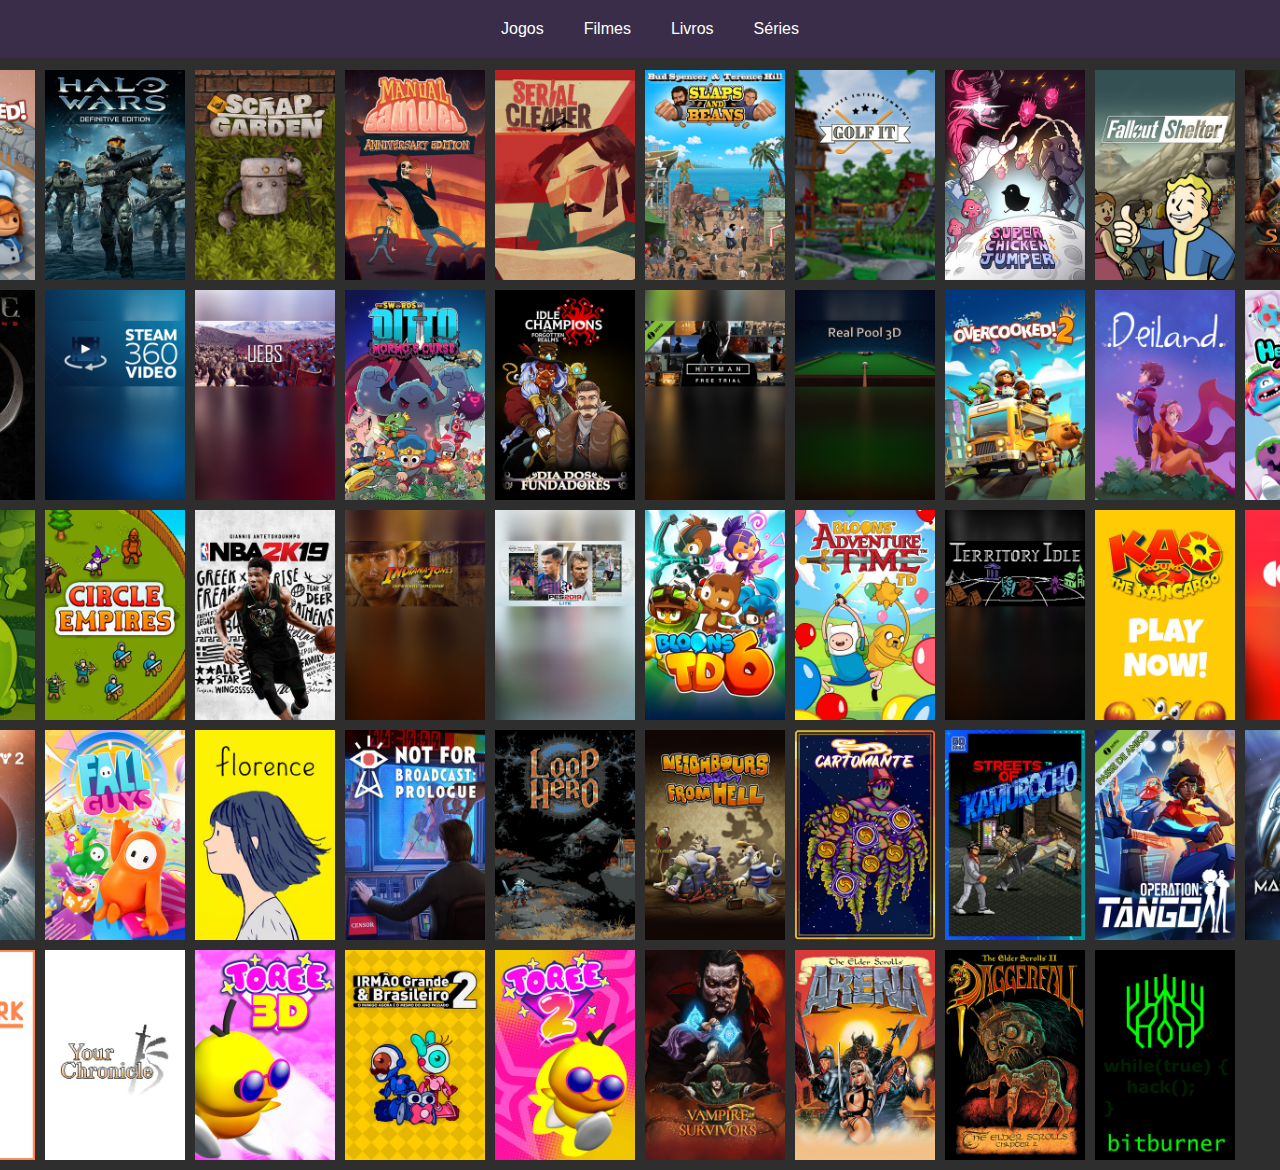
==== jogos.html @ 77ee7d87 "COMMIT 1" ====
<!DOCTYPE html>
<html lang="pt-br">
<head>
    <meta charset="UTF-8">
    <meta name="viewport" content="width=device-width, initial-scale=1.0">
    <title>Jogos</title>
    <link rel="stylesheet" href="css/styles.css">
</head>
<body>
    <!-- Página de Jogos -->
    <div id="jogos-page">
        <div class="menu-bar">
            <a href="jogos.html">Jogos</a>
            <a href="filmes.html">Filmes</a>
            <a href="livros.html">Livros</a>
            <a href="series.html">Séries</a>
        </div>
        <div class="grid-container">
            <!-- Exemplo de 50 itens de jogo -->
            <div class="grid-item"><img src="imagens/jogos/1.jpg" alt="Jogo 1"></div>
            <div class="grid-item"><img src="imagens/jogos/2.jpg" alt="Jogo 2"></div>
            <div class="grid-item"><img src="imagens/jogos/3.jpg" alt="Jogo 3"></div>
            <div class="grid-item"><img src="imagens/jogos/4.jpg" alt="Jogo 4"></div>
            <div class="grid-item"><img src="imagens/jogos/5.jpg" alt="Jogo 5"></div>
            <div class="grid-item"><img src="imagens/jogos/6.jpg" alt="Jogo "></div>
            <div class="grid-item"><img src="imagens/jogos/7.jpg" alt="Jogo "></div>
            <div class="grid-item"><img src="imagens/jogos/8.jpg" alt="Jogo "></div>
            <div class="grid-item"><img src="imagens/jogos/9.jpg" alt="Jogo "></div>
            <div class="grid-item"><img src="imagens/jogos/10.jpg" alt="Jogo "></div>
            <div class="grid-item"><img src="imagens/jogos/11.jpg" alt="Jogo "></div>
            <div class="grid-item"><img src="imagens/jogos/12.jpg" alt="Jogo "></div>
            <div class="grid-item"><img src="imagens/jogos/13.jpg" alt="Jogo "></div>
            <div class="grid-item"><img src="imagens/jogos/14.jpg" alt="Jogo "></div>
            <div class="grid-item"><img src="imagens/jogos/15.jpg" alt="Jogo "></div>
            <div class="grid-item"><img src="imagens/jogos/16.jpg" alt="Jogo "></div>
            <div class="grid-item"><img src="imagens/jogos/18.jpg" alt="Jogo "></div>
            <div class="grid-item"><img src="imagens/jogos/19.jpg" alt="Jogo "></div>
            <div class="grid-item"><img src="imagens/jogos/20.jpg" alt="Jogo "></div>
            <div class="grid-item"><img src="imagens/jogos/21.jpg" alt="Jogo "></div>
            <div class="grid-item"><img src="imagens/jogos/22.jpg" alt="Jogo "></div>
            <div class="grid-item"><img src="imagens/jogos/23.jpg" alt="Jogo "></div>
            <div class="grid-item"><img src="imagens/jogos/24.jpg" alt="Jogo "></div>
            <div class="grid-item"><img src="imagens/jogos/25.jpg" alt="Jogo "></div>
            <div class="grid-item"><img src="imagens/jogos/26.jpg" alt="Jogo "></div>
            <div class="grid-item"><img src="imagens/jogos/27.jpg" alt="Jogo "></div>
            <div class="grid-item"><img src="imagens/jogos/28.jpg" alt="Jogo "></div>
            <div class="grid-item"><img src="imagens/jogos/29.jpg" alt="Jogo "></div>
            <div class="grid-item"><img src="imagens/jogos/30.jpg" alt="Jogo "></div>
            <div class="grid-item"><img src="imagens/jogos/31.jpg" alt="Jogo "></div>
            <div class="grid-item"><img src="imagens/jogos/32.jpg" alt="Jogo "></div>
            <div class="grid-item"><img src="imagens/jogos/33.jpg" alt="Jogo "></div>
            <div class="grid-item"><img src="imagens/jogos/34.jpg" alt="Jogo "></div>
            <div class="grid-item"><img src="imagens/jogos/35.jpg" alt="Jogo "></div>
            <div class="grid-item"><img src="imagens/jogos/36.jpg" alt="Jogo "></div>
            <div class="grid-item"><img src="imagens/jogos/37.jpg" alt="Jogo "></div>
            <div class="grid-item"><img src="imagens/jogos/38.jpg" alt="Jogo "></div>
            <div class="grid-item"><img src="imagens/jogos/39.jpg" alt="Jogo "></div>
            <div class="grid-item"><img src="imagens/jogos/40.jpg" alt="Jogo "></div>
            <div class="grid-item"><img src="imagens/jogos/41.jpg" alt="Jogo "></div>
            <div class="grid-item"><img src="imagens/jogos/42.jpg" alt="Jogo "></div>
            <div class="grid-item"><img src="imagens/jogos/43.jpg" alt="Jogo "></div>
            <div class="grid-item"><img src="imagens/jogos/44.jpg" alt="Jogo "></div>
            <div class="grid-item"><img src="imagens/jogos/45.jpg" alt="Jogo "></div>
            <div class="grid-item"><img src="imagens/jogos/46.jpg" alt="Jogo "></div>
            <div class="grid-item"><img src="imagens/jogos/47.jpg" alt="Jogo "></div>
            <div class="grid-item"><img src="imagens/jogos/48.jpg" alt="Jogo "></div>
            <div class="grid-item"><img src="imagens/jogos/49.jpg" alt="Jogo "></div>
            <div class="grid-item"><img src="imagens/jogos/50.jpg" alt="Jogo "></div>
            <!-- Adicione mais imagens conforme necessário -->
        </div>
    </div>

</body>
</html>
---- css/styles.css ----
body {
    font-family: Arial, sans-serif;
    margin: 0;
    padding: 0;
    display: flex;
    flex-direction: column;
    align-items: center;
    background-color: #2e2e2e;
}

.container {
    background-color: #3a2d49;
    border-radius: 15px;
    padding: 20px;
    margin-top: 50px;
    box-shadow: 0 4px 8px rgba(0, 0, 0, 0.1);
    text-align: center;
    width: 300px;
}

.container h1 {
    margin-bottom: 20px;
    font-size: 20px;
    color: white;
}

.button-container {
    display: flex;
    justify-content: space-around;
}

.button-container button {
    padding: 10px 15px;
    border: none;
    border-radius: 5px;
    background-color: #3a2d49;
    color: white;
    cursor: pointer;
    transition: background-color 0.3s;
}

.button-container button:hover {
    background-color: #bb86fc;
}

.menu-bar {
    background-color: #3a2d49;
    color: #bb86fc;
    padding: 10px;
    text-align: center;
    position: fixed;
    width: 100%;
    top: 0;
    left: 0;
    display: flex;
    justify-content: center;
    gap: 20px;
}

.menu-bar a {
    color: white;
    text-decoration: none;
    padding: 10px;
    border-radius: 5px;
    transition: background-color 0.3s;
}

.menu-bar a:hover {
    background-color: #bb86fc;
    border-radius: 5px;
}

.grid-container {
    margin-top: 70px;
    margin-bottom: 10px;
    display: grid;
    grid-template-columns: repeat(10, 140px);
    gap: 10px;
    justify-content: center;
}

.grid-item {
    width: 140px;
    height: 210px;
    background-color: #ccc;
    /*border-radius: 15px; This is a single-line comment */
    overflow: hidden;
}

.grid-item img {
    width: 100%;
    height: 100%;
    object-fit: cover;
}
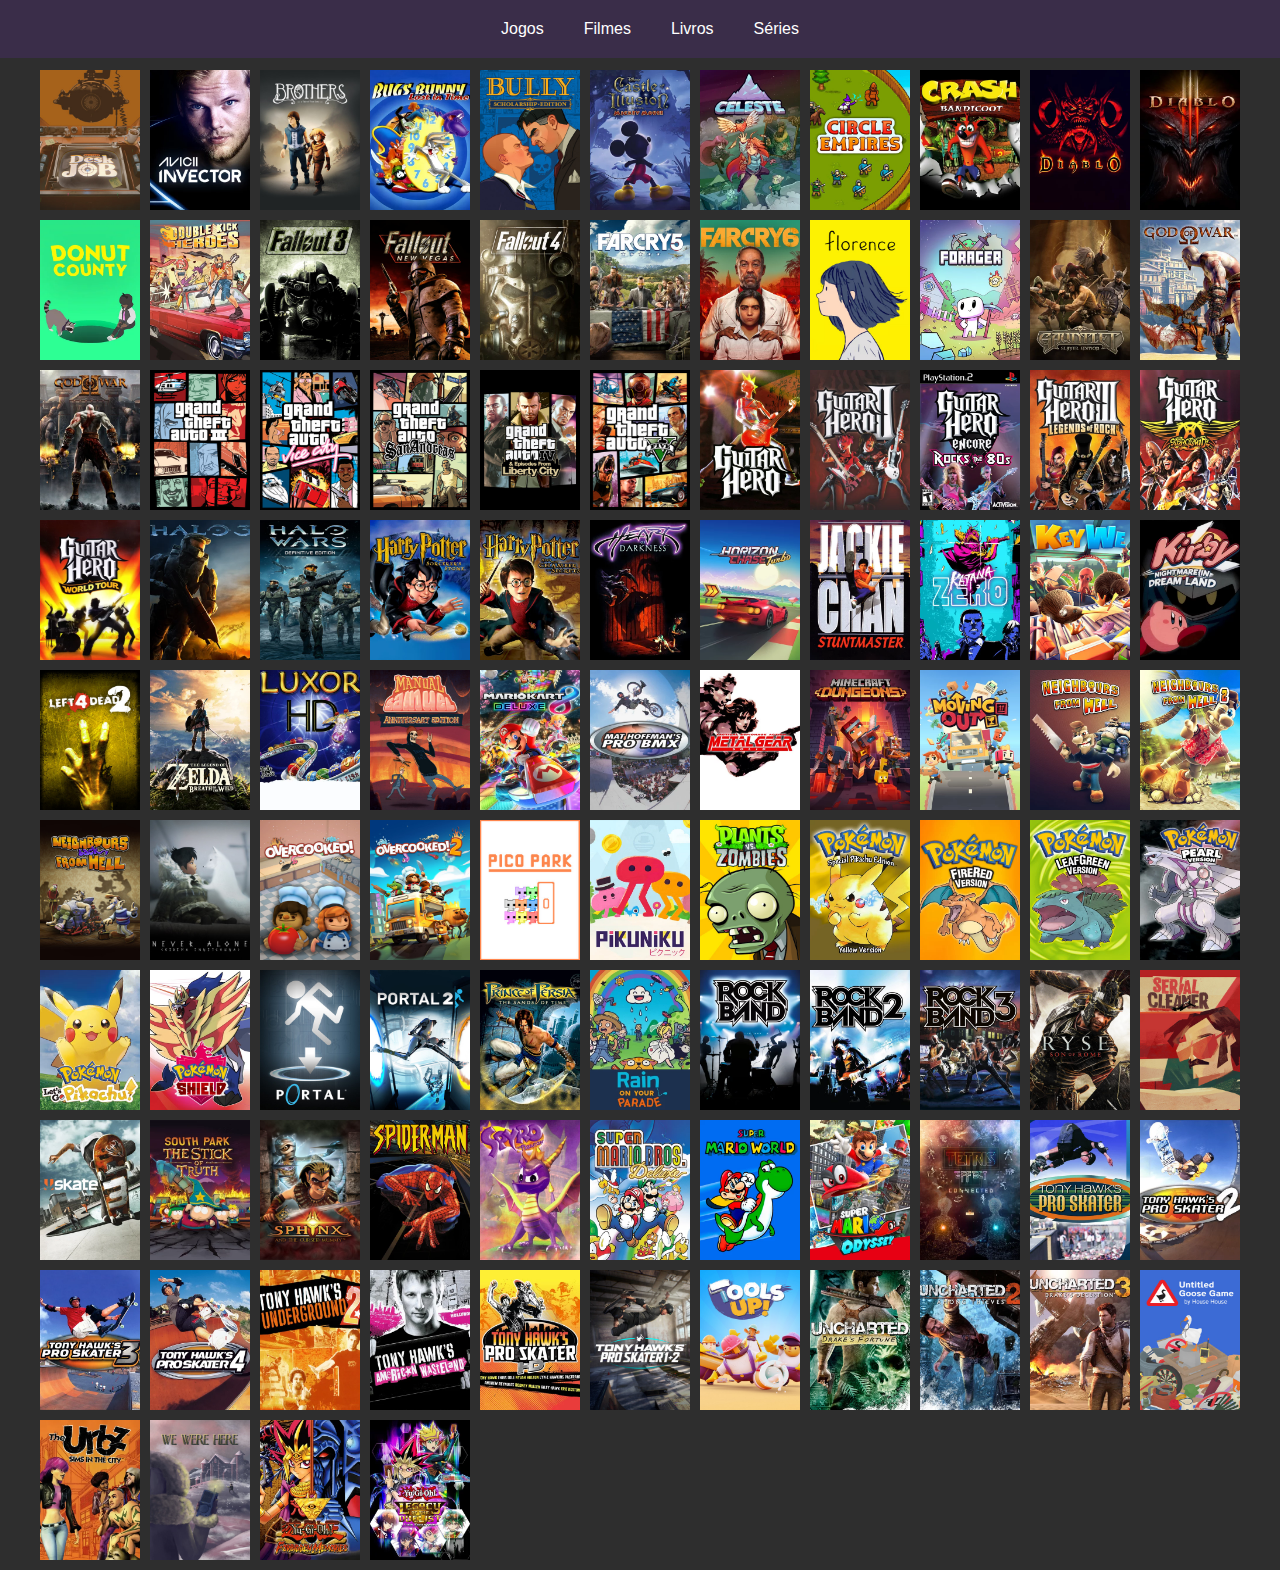
==== commit 63844861: "19 07 2024" ====
--- a/jogos.html
+++ b/jogos.html
@@ -16,56 +16,109 @@
             <a href="series.html">Séries</a>
         </div>
         <div class="grid-container">
-            <!-- Exemplo de 50 itens de jogo -->
-            <div class="grid-item"><img src="imagens/jogos/1.jpg" alt="Jogo 1"></div>
-            <div class="grid-item"><img src="imagens/jogos/2.jpg" alt="Jogo 2"></div>
-            <div class="grid-item"><img src="imagens/jogos/3.jpg" alt="Jogo 3"></div>
-            <div class="grid-item"><img src="imagens/jogos/4.jpg" alt="Jogo 4"></div>
-            <div class="grid-item"><img src="imagens/jogos/5.jpg" alt="Jogo 5"></div>
-            <div class="grid-item"><img src="imagens/jogos/6.jpg" alt="Jogo "></div>
-            <div class="grid-item"><img src="imagens/jogos/7.jpg" alt="Jogo "></div>
-            <div class="grid-item"><img src="imagens/jogos/8.jpg" alt="Jogo "></div>
-            <div class="grid-item"><img src="imagens/jogos/9.jpg" alt="Jogo "></div>
-            <div class="grid-item"><img src="imagens/jogos/10.jpg" alt="Jogo "></div>
-            <div class="grid-item"><img src="imagens/jogos/11.jpg" alt="Jogo "></div>
-            <div class="grid-item"><img src="imagens/jogos/12.jpg" alt="Jogo "></div>
-            <div class="grid-item"><img src="imagens/jogos/13.jpg" alt="Jogo "></div>
-            <div class="grid-item"><img src="imagens/jogos/14.jpg" alt="Jogo "></div>
-            <div class="grid-item"><img src="imagens/jogos/15.jpg" alt="Jogo "></div>
-            <div class="grid-item"><img src="imagens/jogos/16.jpg" alt="Jogo "></div>
-            <div class="grid-item"><img src="imagens/jogos/18.jpg" alt="Jogo "></div>
-            <div class="grid-item"><img src="imagens/jogos/19.jpg" alt="Jogo "></div>
-            <div class="grid-item"><img src="imagens/jogos/20.jpg" alt="Jogo "></div>
-            <div class="grid-item"><img src="imagens/jogos/21.jpg" alt="Jogo "></div>
-            <div class="grid-item"><img src="imagens/jogos/22.jpg" alt="Jogo "></div>
-            <div class="grid-item"><img src="imagens/jogos/23.jpg" alt="Jogo "></div>
-            <div class="grid-item"><img src="imagens/jogos/24.jpg" alt="Jogo "></div>
-            <div class="grid-item"><img src="imagens/jogos/25.jpg" alt="Jogo "></div>
-            <div class="grid-item"><img src="imagens/jogos/26.jpg" alt="Jogo "></div>
-            <div class="grid-item"><img src="imagens/jogos/27.jpg" alt="Jogo "></div>
-            <div class="grid-item"><img src="imagens/jogos/28.jpg" alt="Jogo "></div>
-            <div class="grid-item"><img src="imagens/jogos/29.jpg" alt="Jogo "></div>
-            <div class="grid-item"><img src="imagens/jogos/30.jpg" alt="Jogo "></div>
-            <div class="grid-item"><img src="imagens/jogos/31.jpg" alt="Jogo "></div>
-            <div class="grid-item"><img src="imagens/jogos/32.jpg" alt="Jogo "></div>
-            <div class="grid-item"><img src="imagens/jogos/33.jpg" alt="Jogo "></div>
-            <div class="grid-item"><img src="imagens/jogos/34.jpg" alt="Jogo "></div>
-            <div class="grid-item"><img src="imagens/jogos/35.jpg" alt="Jogo "></div>
-            <div class="grid-item"><img src="imagens/jogos/36.jpg" alt="Jogo "></div>
-            <div class="grid-item"><img src="imagens/jogos/37.jpg" alt="Jogo "></div>
-            <div class="grid-item"><img src="imagens/jogos/38.jpg" alt="Jogo "></div>
-            <div class="grid-item"><img src="imagens/jogos/39.jpg" alt="Jogo "></div>
-            <div class="grid-item"><img src="imagens/jogos/40.jpg" alt="Jogo "></div>
-            <div class="grid-item"><img src="imagens/jogos/41.jpg" alt="Jogo "></div>
-            <div class="grid-item"><img src="imagens/jogos/42.jpg" alt="Jogo "></div>
-            <div class="grid-item"><img src="imagens/jogos/43.jpg" alt="Jogo "></div>
-            <div class="grid-item"><img src="imagens/jogos/44.jpg" alt="Jogo "></div>
-            <div class="grid-item"><img src="imagens/jogos/45.jpg" alt="Jogo "></div>
-            <div class="grid-item"><img src="imagens/jogos/46.jpg" alt="Jogo "></div>
-            <div class="grid-item"><img src="imagens/jogos/47.jpg" alt="Jogo "></div>
-            <div class="grid-item"><img src="imagens/jogos/48.jpg" alt="Jogo "></div>
-            <div class="grid-item"><img src="imagens/jogos/49.jpg" alt="Jogo "></div>
-            <div class="grid-item"><img src="imagens/jogos/50.jpg" alt="Jogo "></div>
+            <div class="grid-item"><img src="imagens/jogos/Aperture Desk Job.jpg" alt="Aperture Desk Job"></div>
+            <div class="grid-item"><img src="imagens/jogos/Avicii Invector.webp" alt="Avicii Invector"></div>
+            <div class="grid-item"><img src="imagens/jogos/Brothers - A Tale of Two Sons.jpg" alt="Brothers - A Tale of Two Sons"></div>
+            <div class="grid-item"><img src="imagens/jogos/Bugs Bunny Lost in Time.webp" alt="Bugs Bunny: Lost in Time"></div>
+            <div class="grid-item"><img src="imagens/jogos/Bully Scholarship Edition.jpg" alt="Bully: Scholarship Edition"></div>
+            <div class="grid-item"><img src="imagens/jogos/Castle of Illusion.webp" alt="Castle of Illusion"></div>
+            <div class="grid-item"><img src="imagens/jogos/Celeste.webp" alt="Celeste"></div>
+            <div class="grid-item"><img src="imagens/jogos/Circle Empires.jpg" alt="Circle Empires"></div>
+            <div class="grid-item"><img src="imagens/jogos/Crash Bandicoot.webp" alt="Crash Bandicoot"></div>
+            <div class="grid-item"><img src="imagens/jogos/Diablo.webp" alt="Diablo"></div>
+            <div class="grid-item"><img src="imagens/jogos/Diablo III.webp" alt="Diablo III"></div>
+            <div class="grid-item"><img src="imagens/jogos/Donut County.webp" alt="Donut County"></div>
+            <div class="grid-item"><img src="imagens/jogos/Double Kick Heroes.webp" alt="Double Kick Heroes"></div>
+            <div class="grid-item"><img src="imagens/jogos/Fallout 3.jpg" alt="Fallout 3"></div>
+            <div class="grid-item"><img src="imagens/jogos/Fallout New Vegas.jpg" alt="Fallout: New Vegas"></div>
+            <div class="grid-item"><img src="imagens/jogos/Fallout 4.webp" alt="Fallout 4"></div>
+            <div class="grid-item"><img src="imagens/jogos/Far Cry 5.webp" alt="Far Cry 5"></div>
+            <div class="grid-item"><img src="imagens/jogos/Far Cry 6.webp" alt="Far Cry 6"></div>
+            <div class="grid-item"><img src="imagens/jogos/Florence.jpg" alt="Florence"></div>
+            <div class="grid-item"><img src="imagens/jogos/Forager.webp" alt="Forager"></div>
+            <div class="grid-item"><img src="imagens/jogos/Gauntlet Slayer Edition.webp" alt="Gauntlet Slayer Edition"></div>
+            <div class="grid-item"><img src="imagens/jogos/God of War.webp" alt="God of War"></div>
+            <div class="grid-item"><img src="imagens/jogos/God of War II.webp" alt="God of War II"></div>
+            <div class="grid-item"><img src="imagens/jogos/Grand Theft Auto III.jpg" alt="Grand Theft Auto III"></div>
+            <div class="grid-item"><img src="imagens/jogos/Grand Theft Auto Vice City.jpg" alt="Grand Theft Auto: Vice City"></div>
+            <div class="grid-item"><img src="imagens/jogos/Grand Theft Auto San Andreas.jpg" alt="Grand Theft Auto: San Andreas"></div>
+            <div class="grid-item"><img src="imagens/jogos/Grand Theft Auto IV.jpg" alt="Grand Theft Auto IV"></div>
+            <div class="grid-item"><img src="imagens/jogos/Grand Theft Auto V.jpg" alt="Grand Theft Auto V"></div>
+            <div class="grid-item"><img src="imagens/jogos/Guitar Hero.webp" alt="Guitar Hero"></div>
+            <div class="grid-item"><img src="imagens/jogos/Guitar Hero II.webp" alt="Guitar Hero II"></div>
+            <div class="grid-item"><img src="imagens/jogos/Guitar Hero Encore Rocks the 80s.webp" alt="Guitar Hero Encore: Rocks the 80s"></div>
+            <div class="grid-item"><img src="imagens/jogos/Guitar Hero III.webp" alt="Guitar Hero III"></div>
+            <div class="grid-item"><img src="imagens/jogos/Guitar Hero Aerosmith.webp" alt="Guitar Hero: Aerosmith"></div>
+            <div class="grid-item"><img src="imagens/jogos/Guitar Hero World Tour.webp" alt="Guitar Hero World Tour"></div>
+            <div class="grid-item"><img src="imagens/jogos/Halo 3.webp" alt="Halo 3"></div>
+            <div class="grid-item"><img src="imagens/jogos/Halo Wars Definitive Edition.jpg" alt="Halo Wars: Definitive Edition"></div>
+            <div class="grid-item"><img src="imagens/jogos/Harry Potter and the Sorcerer's Stone.webp" alt="Harry Potter and the Sorcerer's Stone"></div>
+            <div class="grid-item"><img src="imagens/jogos/Harry Potter and the Chamber of Secrets.webp" alt="Harry Potter and the Chamber of Secrets"></div>
+            <div class="grid-item"><img src="imagens/jogos/Heart of Darkness.webp" alt="Heart of Darkness"></div>
+            <div class="grid-item"><img src="imagens/jogos/Horizon Chase Turbo.webp" alt="Horizon Chase Turbo"></div>
+            <div class="grid-item"><img src="imagens/jogos/Jackie Chan Stuntmaster.webp" alt="Jackie Chan Stuntmaster"></div>
+            <div class="grid-item"><img src="imagens/jogos/Katana Zero.webp" alt="Katana Zero"></div>
+            <div class="grid-item"><img src="imagens/jogos/KeyWe.jpg" alt="KeyWe"></div>
+            <div class="grid-item"><img src="imagens/jogos/Kirby Nightmare In Dreamland.webp" alt="Kirby Nightmare In Dreamland"></div>
+            <div class="grid-item"><img src="imagens/jogos/Left 4 Dead 2.jpg" alt="Left 4 Dead 2"></div>
+            <div class="grid-item"><img src="imagens/jogos/Legend of Zelda, The Breath of the Wild.webp" alt="Legend of Zelda, The: Breath of the Wild"></div>
+            <div class="grid-item"><img src="imagens/jogos/Luxor HD.webp" alt="Luxor HD"></div>
+            <div class="grid-item"><img src="imagens/jogos/Manual Samuel.jpg" alt="Manual Samuel"></div>
+            <div class="grid-item"><img src="imagens/jogos/Mario Kart 8 Deluxe.webp" alt="Mario Kart 8 Deluxe"></div>
+            <div class="grid-item"><img src="imagens/jogos/Mat Hoffman's Pro BMX.webp" alt="Mat Hoffman's Pro BMX"></div>
+            <div class="grid-item"><img src="imagens/jogos/Metal Gear Solid.webp" alt="Metal Gear Solid"></div>
+            <div class="grid-item"><img src="imagens/jogos/Minecraft Dungeons.webp" alt="Minecraft Dungeons"></div>
+            <div class="grid-item"><img src="imagens/jogos/Moving Out.webp" alt="Moving Out"></div>
+            <div class="grid-item"><img src="imagens/jogos/Neighbours from Hell.webp" alt="Neighbours from Hell"></div>
+            <div class="grid-item"><img src="imagens/jogos/Neighbours from Hell 2.webp" alt="Neighbours from Hell 2"></div>
+            <div class="grid-item"><img src="imagens/jogos/Neighbours back From Hell.jpg" alt="Neighbours back From Hell"></div>
+            <div class="grid-item"><img src="imagens/jogos/Never Alone (Kisima Ingitchuna).jpg" alt="Never Alone (Kisima Ingitchuna)"></div>
+            <div class="grid-item"><img src="imagens/jogos/Overcooked.jpg" alt="Overcooked"></div>
+            <div class="grid-item"><img src="imagens/jogos/Overcooked! 2.jpg" alt="Overcooked! 2"></div>
+            <div class="grid-item"><img src="imagens/jogos/Pico Park.jpg" alt="Pico Park"></div>
+            <div class="grid-item"><img src="imagens/jogos/Pikuniku.webp" alt="Pikuniku"></div>
+            <div class="grid-item"><img src="imagens/jogos/Plants vs. Zombies.jpg" alt="Plants vs. Zombies"></div>
+            <div class="grid-item"><img src="imagens/jogos/Pokémon Yellow.webp" alt="Pokémon Yellow"></div>
+            <div class="grid-item"><img src="imagens/jogos/Pokémon FireRed.webp" alt="Pokémon FireRed"></div>
+            <div class="grid-item"><img src="imagens/jogos/Pokémon LeafGreen.webp" alt="Pokémon LeafGreen"></div>
+            <div class="grid-item"><img src="imagens/jogos/Pokémon Pearl.webp" alt="Pokémon Pearl"></div>
+            <div class="grid-item"><img src="imagens/jogos/Pokémon Let's Go, Pikachu!.webp" alt="Pokémon Let's Go, Pikachu!"></div>
+            <div class="grid-item"><img src="imagens/jogos/Pokémon Shield.webp" alt="Pokémon Shield"></div>
+            <div class="grid-item"><img src="imagens/jogos/Portal.jpg" alt="Portal"></div>
+            <div class="grid-item"><img src="imagens/jogos/Portal 2.jpg" alt="Portal 2"></div>
+            <div class="grid-item"><img src="imagens/jogos/Prince of Persia The Sands of Time.webp" alt="Prince of Persia: The Sands of Time"></div>
+            <div class="grid-item"><img src="imagens/jogos/Rain on Your Parade.webp" alt="Rain on Your Parade"></div>
+            <div class="grid-item"><img src="imagens/jogos/Rock Band.webp" alt="Rock Band"></div>
+            <div class="grid-item"><img src="imagens/jogos/Rock Band 2.webp" alt="Rock Band 2"></div>
+            <div class="grid-item"><img src="imagens/jogos/Rock Band 3.webp" alt="Rock Band 3"></div>
+            <div class="grid-item"><img src="imagens/jogos/Ryse Son of Rome.jpg" alt="Ryse: Son of Rome"></div>
+            <div class="grid-item"><img src="imagens/jogos/Serial Cleaner.jpg" alt="Serial Cleaner"></div>
+            <div class="grid-item"><img src="imagens/jogos/Skate 3.webp" alt="Skate 3"></div>
+            <div class="grid-item"><img src="imagens/jogos/South Park The Stick of Truth.webp" alt="South Park: The Stick of Truth"></div>
+            <div class="grid-item"><img src="imagens/jogos/Sphinx and the Cursed Mummy.jpg" alt="Sphinx and the Cursed Mummy"></div>
+            <div class="grid-item"><img src="imagens/jogos/Spider-Man.webp" alt="Spider-Man"></div>
+            <div class="grid-item"><img src="imagens/jogos/Spyro the Dragon.webp" alt="Spyro the Dragon"></div>
+            <div class="grid-item"><img src="imagens/jogos/Super Mario Bros..webp" alt="Super Mario Bros."></div>
+            <div class="grid-item"><img src="imagens/jogos/Super Mario World.webp" alt="Super Mario World"></div>
+            <div class="grid-item"><img src="imagens/jogos/Super Mario Odyssey.webp" alt="Super Mario Odyssey"></div>
+            <div class="grid-item"><img src="imagens/jogos/Tetris Effect Connected.webp" alt="Tetris Effect: Connected"></div>
+            <div class="grid-item"><img src="imagens/jogos/Tony Hawk's Pro Skater.webp" alt="Tony Hawk's Pro Skater"></div>
+            <div class="grid-item"><img src="imagens/jogos/Tony Hawk's Pro Skater 2.webp" alt="Tony Hawk's Pro Skater 2"></div>
+            <div class="grid-item"><img src="imagens/jogos/Tony Hawk's Pro Skater 3.webp" alt="Tony Hawk's Pro Skater 3"></div>
+            <div class="grid-item"><img src="imagens/jogos/Tony Hawk's Pro Skater 4.webp" alt="Tony Hawk's Pro Skater 4"></div>
+            <div class="grid-item"><img src="imagens/jogos/Tony Hawk's Underground 2.webp" alt="Tony Hawk's Underground 2"></div>
+            <div class="grid-item"><img src="imagens/jogos/Tony Hawk's American Wasteland.webp" alt="Tony Hawk's American Wasteland"></div>
+            <div class="grid-item"><img src="imagens/jogos/Tony Hawk's Pro Skater HD.webp" alt="Tony Hawk's Pro Skater HD"></div>
+            <div class="grid-item"><img src="imagens/jogos/Tony Hawk's Pro Skater 1 + 2.jpg" alt="Tony Hawk's Pro Skater 1 + 2"></div>
+            <div class="grid-item"><img src="imagens/jogos/Tools Up!.jpg" alt="Tools Up!"></div>
+            <div class="grid-item"><img src="imagens/jogos/Uncharted Drake's Fortune.webp" alt="Uncharted: Drake's Fortune"></div>
+            <div class="grid-item"><img src="imagens/jogos/Uncharted 2 Among Thieves.webp" alt="Uncharted 2: Among Thieves"></div>
+            <div class="grid-item"><img src="imagens/jogos/Uncharted 3 Drake's Deception.webp" alt="Uncharted 3: Drake's Deception"></div>
+            <div class="grid-item"><img src="imagens/jogos/Untitled Goose Game.jpg" alt="Untitled Goose Game"></div>
+            <div class="grid-item"><img src="imagens/jogos/Urbz, The Sims in the City.webp" alt="Urbz, The: Sims in the City"></div>
+            <div class="grid-item"><img src="imagens/jogos/We Were Here.jpg" alt="We Were Here"></div>
+            <div class="grid-item"><img src="imagens/jogos/Yu-Gi-Oh! Forbidden Memories.webp" alt="Yu-Gi-Oh! Forbidden Memories"></div>
+            <div class="grid-item"><img src="imagens/jogos/Yu-Gi-Oh! Legacy of the Duelist Link Evolution.webp" alt="Yu-Gi-Oh! Legacy of the Duelist: Link Evolution"></div>
             <!-- Adicione mais imagens conforme necessário -->
         </div>
     </div>
--- a/css/styles.css
+++ b/css/styles.css
@@ -74,14 +74,14 @@
     margin-top: 70px;
     margin-bottom: 10px;
     display: grid;
-    grid-template-columns: repeat(10, 140px);
+    grid-template-columns: repeat(17, 100px);
     gap: 10px;
     justify-content: center;
 }
 
 .grid-item {
-    width: 140px;
-    height: 210px;
+    width: 100px;
+    height: 140px;
     background-color: #ccc;
     /*border-radius: 15px; This is a single-line comment */
     overflow: hidden;
@@ -90,5 +90,107 @@
 .grid-item img {
     width: 100%;
     height: 100%;
-    object-fit: cover;
+    object-fit: fill;
+}
+
+@media only screen and (min-width: 0px) and (max-width: 230px){
+    .grid-container{
+        grid-template-columns: repeat(1, 100px);
+    }
+}
+
+@media only screen and (min-width: 231px) and (max-width: 340px){
+    .grid-container{
+        grid-template-columns: repeat(2, 100px);
+    }
+}
+
+@media only screen and (min-width: 341px) and (max-width: 450px){
+    .grid-container{
+        grid-template-columns: repeat(3, 100px);
+    }
+}
+
+@media only screen and (min-width: 451px) and (max-width: 560px){
+    .grid-container{
+        grid-template-columns: repeat(4, 100px);
+    }
+}
+
+@media only screen and (min-width: 561px) and (max-width: 670px){
+    .grid-container{
+        grid-template-columns: repeat(5, 100px);
+    }
+}
+
+@media only screen and (min-width: 671px) and (max-width: 780px){
+    .grid-container{
+        grid-template-columns: repeat(6, 100px);
+    }
+}
+
+@media only screen and (min-width: 781px) and (max-width: 890px){
+    .grid-container{
+        grid-template-columns: repeat(7, 100px);
+    }
+}
+
+@media only screen and (min-width: 891px) and (max-width: 1000px){
+    .grid-container{
+        grid-template-columns: repeat(8, 100px);
+    }
+}
+
+@media only screen and (min-width: 1001px) and (max-width: 1110px){
+    .grid-container{
+        grid-template-columns: repeat(9, 100px);
+    }
+}
+
+@media only screen and (min-width: 1111px) and (max-width: 1220px){
+    .grid-container{
+        grid-template-columns: repeat(10, 100px);
+    }
+}
+
+@media only screen and (min-width: 1221px) and (max-width: 1330px){
+    .grid-container{
+        grid-template-columns: repeat(11, 100px);
+    }
+}
+
+@media only screen and (min-width: 1331px) and (max-width: 1440px){
+    .grid-container{
+        grid-template-columns: repeat(12, 100px);
+    }
+}
+
+@media only screen and (min-width: 1441px) and (max-width: 1550px){
+    .grid-container{
+        grid-template-columns: repeat(13, 100px);
+    }
+}
+
+@media only screen and (min-width: 1551px) and (max-width: 1660px){
+    .grid-container{
+        grid-template-columns: repeat(14, 100px);
+    }
+}
+
+@media only screen and (min-width: 1661px) and (max-width: 1770px){
+    .grid-container{
+        grid-template-columns: repeat(15, 100px);
+    }
+}
+
+@media only screen and (min-width: 1771px) and (max-width: 1880px){
+    .grid-container{
+        grid-template-columns: repeat(16, 100px);
+    }
+}
+
+@media only screen and (min-width: 1881px){
+    .grid-container{
+        grid-template-columns: repeat(17, 100px);
+    }
 }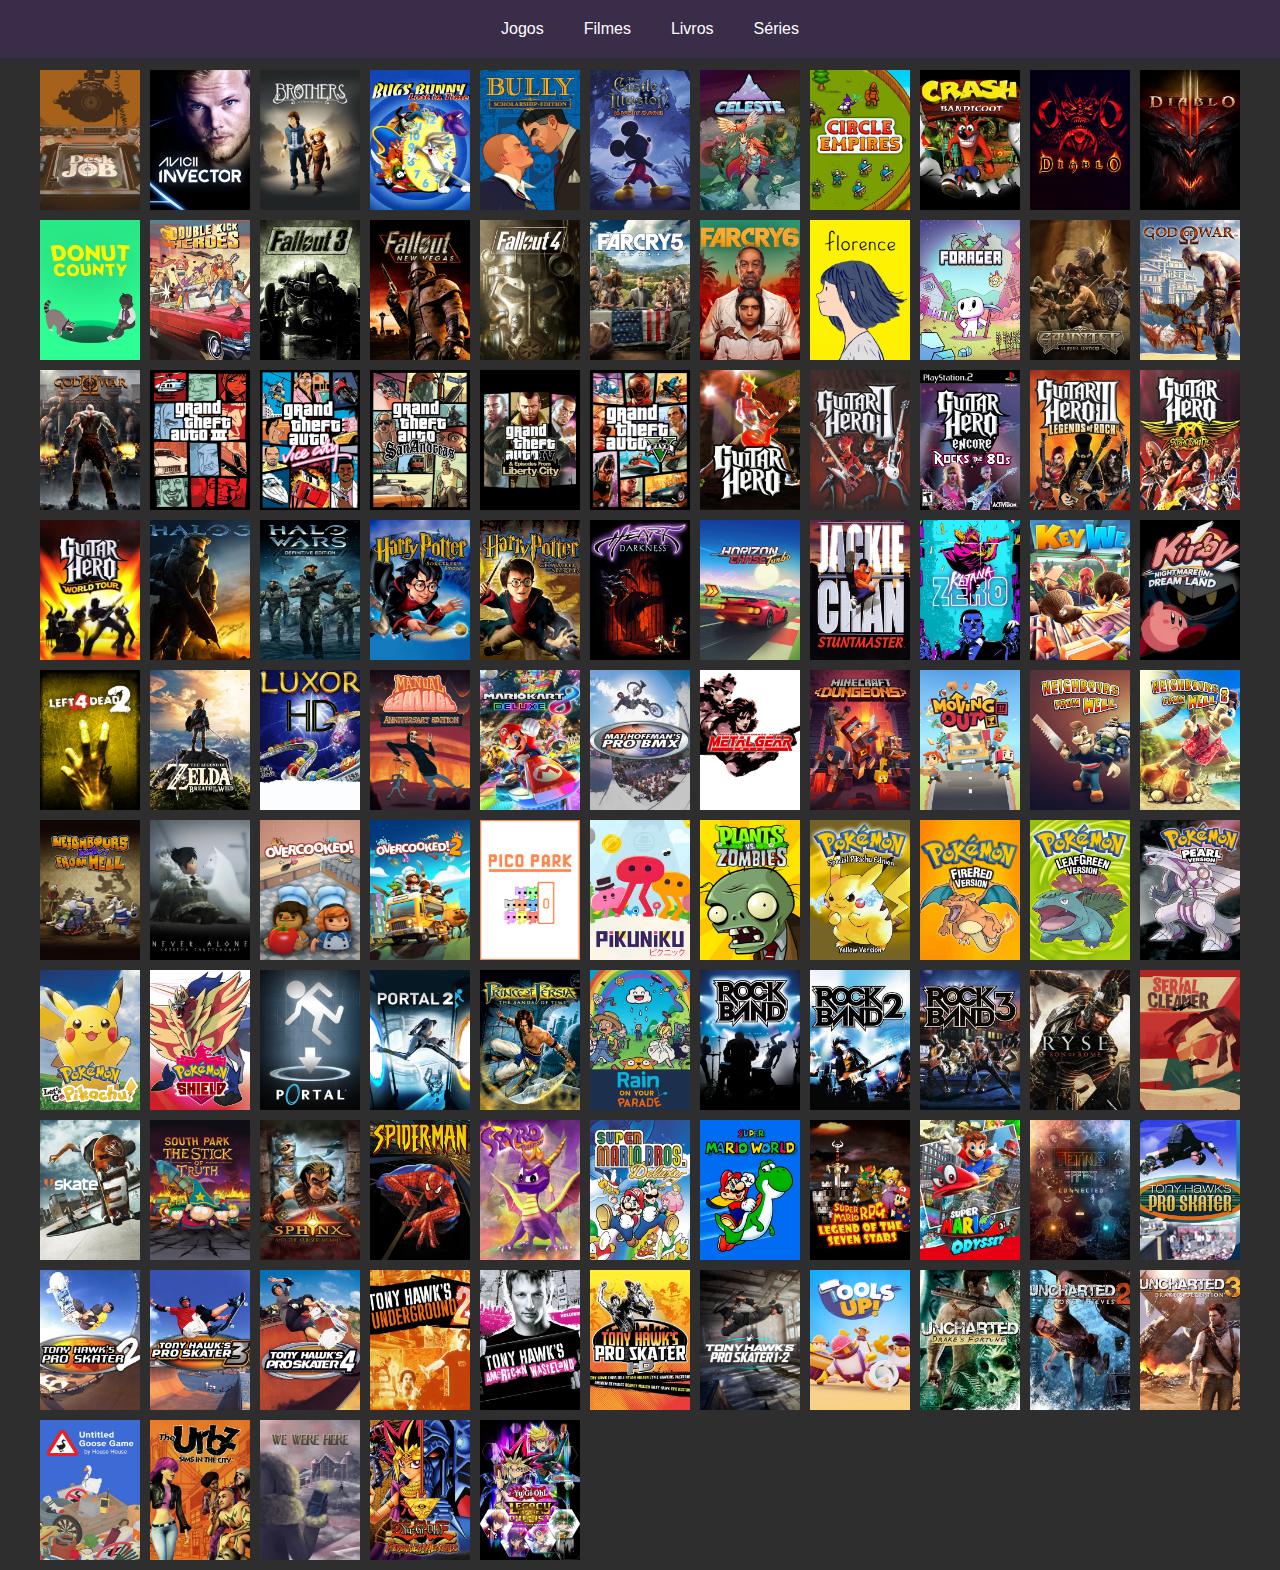
==== commit 96736bbe: "21 07 2024" ====
--- a/jogos.html
+++ b/jogos.html
@@ -100,6 +100,7 @@
             <div class="grid-item"><img src="imagens/jogos/Spyro the Dragon.webp" alt="Spyro the Dragon"></div>
             <div class="grid-item"><img src="imagens/jogos/Super Mario Bros..webp" alt="Super Mario Bros."></div>
             <div class="grid-item"><img src="imagens/jogos/Super Mario World.webp" alt="Super Mario World"></div>
+            <div class="grid-item"><img src="imagens/jogos/Super Mario RPG Legend of the Seven Stars.webp" alt="Super Mario RPG: Legend of the Seven Stars"></div>
             <div class="grid-item"><img src="imagens/jogos/Super Mario Odyssey.webp" alt="Super Mario Odyssey"></div>
             <div class="grid-item"><img src="imagens/jogos/Tetris Effect Connected.webp" alt="Tetris Effect: Connected"></div>
             <div class="grid-item"><img src="imagens/jogos/Tony Hawk's Pro Skater.webp" alt="Tony Hawk's Pro Skater"></div>
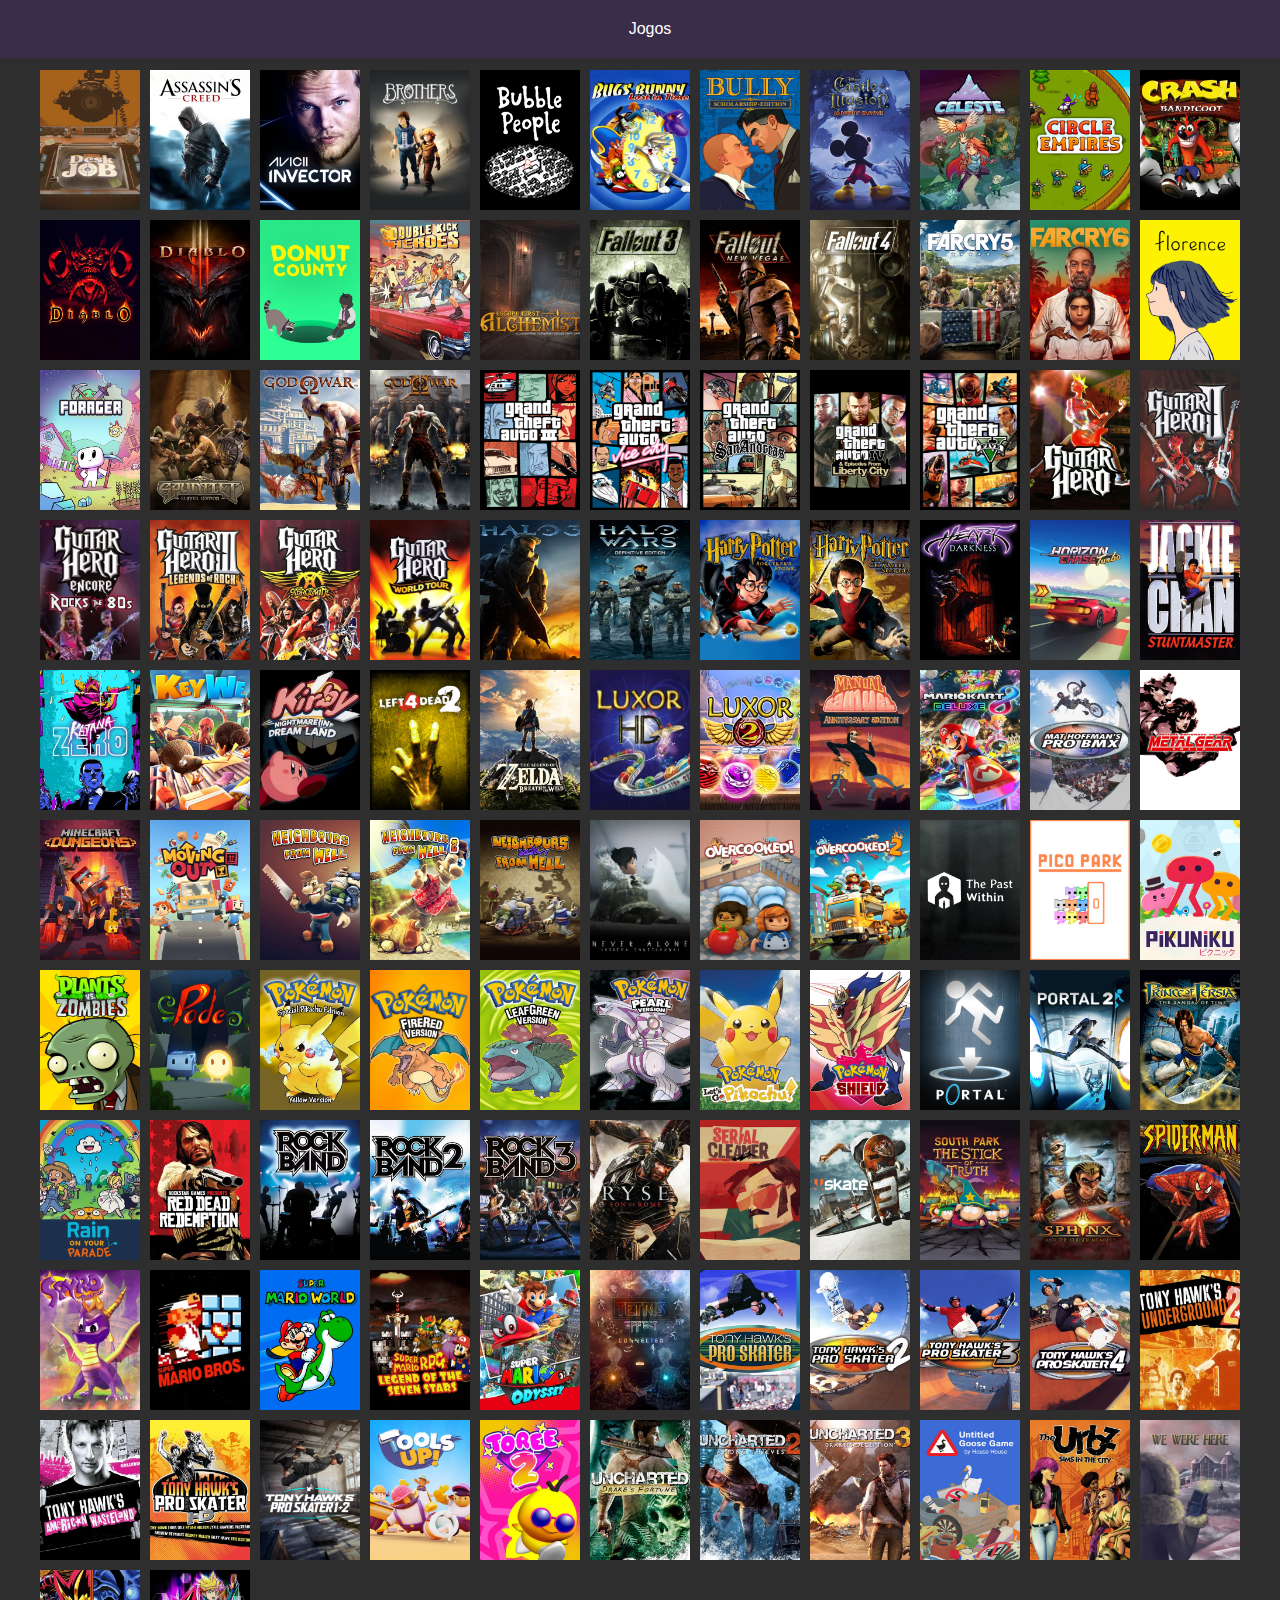
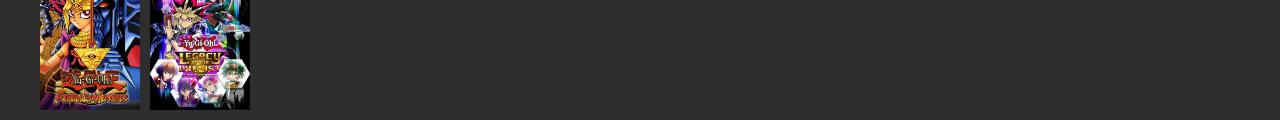
==== commit 1456e8d9: "30 08 2024" ====
--- a/jogos.html
+++ b/jogos.html
@@ -11,115 +11,123 @@
     <div id="jogos-page">
         <div class="menu-bar">
             <a href="jogos.html">Jogos</a>
-            <a href="filmes.html">Filmes</a>
-            <a href="livros.html">Livros</a>
-            <a href="series.html">Séries</a>
+            <!--<a href="filmes.html">Filmes</a>-->
+            <!--<a href="livros.html">Livros</a>-->
+            <!--<a href="series.html">Séries</a>-->
         </div>
         <div class="grid-container">
-            <div class="grid-item"><img src="imagens/jogos/Aperture Desk Job.jpg" alt="Aperture Desk Job"></div>
-            <div class="grid-item"><img src="imagens/jogos/Avicii Invector.webp" alt="Avicii Invector"></div>
-            <div class="grid-item"><img src="imagens/jogos/Brothers - A Tale of Two Sons.jpg" alt="Brothers - A Tale of Two Sons"></div>
-            <div class="grid-item"><img src="imagens/jogos/Bugs Bunny Lost in Time.webp" alt="Bugs Bunny: Lost in Time"></div>
-            <div class="grid-item"><img src="imagens/jogos/Bully Scholarship Edition.jpg" alt="Bully: Scholarship Edition"></div>
-            <div class="grid-item"><img src="imagens/jogos/Castle of Illusion.webp" alt="Castle of Illusion"></div>
-            <div class="grid-item"><img src="imagens/jogos/Celeste.webp" alt="Celeste"></div>
-            <div class="grid-item"><img src="imagens/jogos/Circle Empires.jpg" alt="Circle Empires"></div>
-            <div class="grid-item"><img src="imagens/jogos/Crash Bandicoot.webp" alt="Crash Bandicoot"></div>
-            <div class="grid-item"><img src="imagens/jogos/Diablo.webp" alt="Diablo"></div>
-            <div class="grid-item"><img src="imagens/jogos/Diablo III.webp" alt="Diablo III"></div>
-            <div class="grid-item"><img src="imagens/jogos/Donut County.webp" alt="Donut County"></div>
-            <div class="grid-item"><img src="imagens/jogos/Double Kick Heroes.webp" alt="Double Kick Heroes"></div>
-            <div class="grid-item"><img src="imagens/jogos/Fallout 3.jpg" alt="Fallout 3"></div>
-            <div class="grid-item"><img src="imagens/jogos/Fallout New Vegas.jpg" alt="Fallout: New Vegas"></div>
-            <div class="grid-item"><img src="imagens/jogos/Fallout 4.webp" alt="Fallout 4"></div>
-            <div class="grid-item"><img src="imagens/jogos/Far Cry 5.webp" alt="Far Cry 5"></div>
-            <div class="grid-item"><img src="imagens/jogos/Far Cry 6.webp" alt="Far Cry 6"></div>
-            <div class="grid-item"><img src="imagens/jogos/Florence.jpg" alt="Florence"></div>
-            <div class="grid-item"><img src="imagens/jogos/Forager.webp" alt="Forager"></div>
-            <div class="grid-item"><img src="imagens/jogos/Gauntlet Slayer Edition.webp" alt="Gauntlet Slayer Edition"></div>
-            <div class="grid-item"><img src="imagens/jogos/God of War.webp" alt="God of War"></div>
-            <div class="grid-item"><img src="imagens/jogos/God of War II.webp" alt="God of War II"></div>
-            <div class="grid-item"><img src="imagens/jogos/Grand Theft Auto III.jpg" alt="Grand Theft Auto III"></div>
-            <div class="grid-item"><img src="imagens/jogos/Grand Theft Auto Vice City.jpg" alt="Grand Theft Auto: Vice City"></div>
-            <div class="grid-item"><img src="imagens/jogos/Grand Theft Auto San Andreas.jpg" alt="Grand Theft Auto: San Andreas"></div>
-            <div class="grid-item"><img src="imagens/jogos/Grand Theft Auto IV.jpg" alt="Grand Theft Auto IV"></div>
-            <div class="grid-item"><img src="imagens/jogos/Grand Theft Auto V.jpg" alt="Grand Theft Auto V"></div>
-            <div class="grid-item"><img src="imagens/jogos/Guitar Hero.webp" alt="Guitar Hero"></div>
-            <div class="grid-item"><img src="imagens/jogos/Guitar Hero II.webp" alt="Guitar Hero II"></div>
-            <div class="grid-item"><img src="imagens/jogos/Guitar Hero Encore Rocks the 80s.webp" alt="Guitar Hero Encore: Rocks the 80s"></div>
-            <div class="grid-item"><img src="imagens/jogos/Guitar Hero III.webp" alt="Guitar Hero III"></div>
-            <div class="grid-item"><img src="imagens/jogos/Guitar Hero Aerosmith.webp" alt="Guitar Hero: Aerosmith"></div>
-            <div class="grid-item"><img src="imagens/jogos/Guitar Hero World Tour.webp" alt="Guitar Hero World Tour"></div>
-            <div class="grid-item"><img src="imagens/jogos/Halo 3.webp" alt="Halo 3"></div>
-            <div class="grid-item"><img src="imagens/jogos/Halo Wars Definitive Edition.jpg" alt="Halo Wars: Definitive Edition"></div>
-            <div class="grid-item"><img src="imagens/jogos/Harry Potter and the Sorcerer's Stone.webp" alt="Harry Potter and the Sorcerer's Stone"></div>
-            <div class="grid-item"><img src="imagens/jogos/Harry Potter and the Chamber of Secrets.webp" alt="Harry Potter and the Chamber of Secrets"></div>
-            <div class="grid-item"><img src="imagens/jogos/Heart of Darkness.webp" alt="Heart of Darkness"></div>
-            <div class="grid-item"><img src="imagens/jogos/Horizon Chase Turbo.webp" alt="Horizon Chase Turbo"></div>
-            <div class="grid-item"><img src="imagens/jogos/Jackie Chan Stuntmaster.webp" alt="Jackie Chan Stuntmaster"></div>
-            <div class="grid-item"><img src="imagens/jogos/Katana Zero.webp" alt="Katana Zero"></div>
-            <div class="grid-item"><img src="imagens/jogos/KeyWe.jpg" alt="KeyWe"></div>
-            <div class="grid-item"><img src="imagens/jogos/Kirby Nightmare In Dreamland.webp" alt="Kirby Nightmare In Dreamland"></div>
-            <div class="grid-item"><img src="imagens/jogos/Left 4 Dead 2.jpg" alt="Left 4 Dead 2"></div>
-            <div class="grid-item"><img src="imagens/jogos/Legend of Zelda, The Breath of the Wild.webp" alt="Legend of Zelda, The: Breath of the Wild"></div>
-            <div class="grid-item"><img src="imagens/jogos/Luxor HD.webp" alt="Luxor HD"></div>
-            <div class="grid-item"><img src="imagens/jogos/Manual Samuel.jpg" alt="Manual Samuel"></div>
-            <div class="grid-item"><img src="imagens/jogos/Mario Kart 8 Deluxe.webp" alt="Mario Kart 8 Deluxe"></div>
-            <div class="grid-item"><img src="imagens/jogos/Mat Hoffman's Pro BMX.webp" alt="Mat Hoffman's Pro BMX"></div>
-            <div class="grid-item"><img src="imagens/jogos/Metal Gear Solid.webp" alt="Metal Gear Solid"></div>
-            <div class="grid-item"><img src="imagens/jogos/Minecraft Dungeons.webp" alt="Minecraft Dungeons"></div>
-            <div class="grid-item"><img src="imagens/jogos/Moving Out.webp" alt="Moving Out"></div>
-            <div class="grid-item"><img src="imagens/jogos/Neighbours from Hell.webp" alt="Neighbours from Hell"></div>
-            <div class="grid-item"><img src="imagens/jogos/Neighbours from Hell 2.webp" alt="Neighbours from Hell 2"></div>
-            <div class="grid-item"><img src="imagens/jogos/Neighbours back From Hell.jpg" alt="Neighbours back From Hell"></div>
-            <div class="grid-item"><img src="imagens/jogos/Never Alone (Kisima Ingitchuna).jpg" alt="Never Alone (Kisima Ingitchuna)"></div>
-            <div class="grid-item"><img src="imagens/jogos/Overcooked.jpg" alt="Overcooked"></div>
-            <div class="grid-item"><img src="imagens/jogos/Overcooked! 2.jpg" alt="Overcooked! 2"></div>
-            <div class="grid-item"><img src="imagens/jogos/Pico Park.jpg" alt="Pico Park"></div>
-            <div class="grid-item"><img src="imagens/jogos/Pikuniku.webp" alt="Pikuniku"></div>
-            <div class="grid-item"><img src="imagens/jogos/Plants vs. Zombies.jpg" alt="Plants vs. Zombies"></div>
-            <div class="grid-item"><img src="imagens/jogos/Pokémon Yellow.webp" alt="Pokémon Yellow"></div>
-            <div class="grid-item"><img src="imagens/jogos/Pokémon FireRed.webp" alt="Pokémon FireRed"></div>
-            <div class="grid-item"><img src="imagens/jogos/Pokémon LeafGreen.webp" alt="Pokémon LeafGreen"></div>
-            <div class="grid-item"><img src="imagens/jogos/Pokémon Pearl.webp" alt="Pokémon Pearl"></div>
-            <div class="grid-item"><img src="imagens/jogos/Pokémon Let's Go, Pikachu!.webp" alt="Pokémon Let's Go, Pikachu!"></div>
-            <div class="grid-item"><img src="imagens/jogos/Pokémon Shield.webp" alt="Pokémon Shield"></div>
-            <div class="grid-item"><img src="imagens/jogos/Portal.jpg" alt="Portal"></div>
-            <div class="grid-item"><img src="imagens/jogos/Portal 2.jpg" alt="Portal 2"></div>
-            <div class="grid-item"><img src="imagens/jogos/Prince of Persia The Sands of Time.webp" alt="Prince of Persia: The Sands of Time"></div>
-            <div class="grid-item"><img src="imagens/jogos/Rain on Your Parade.webp" alt="Rain on Your Parade"></div>
-            <div class="grid-item"><img src="imagens/jogos/Rock Band.webp" alt="Rock Band"></div>
-            <div class="grid-item"><img src="imagens/jogos/Rock Band 2.webp" alt="Rock Band 2"></div>
-            <div class="grid-item"><img src="imagens/jogos/Rock Band 3.webp" alt="Rock Band 3"></div>
-            <div class="grid-item"><img src="imagens/jogos/Ryse Son of Rome.jpg" alt="Ryse: Son of Rome"></div>
-            <div class="grid-item"><img src="imagens/jogos/Serial Cleaner.jpg" alt="Serial Cleaner"></div>
-            <div class="grid-item"><img src="imagens/jogos/Skate 3.webp" alt="Skate 3"></div>
-            <div class="grid-item"><img src="imagens/jogos/South Park The Stick of Truth.webp" alt="South Park: The Stick of Truth"></div>
-            <div class="grid-item"><img src="imagens/jogos/Sphinx and the Cursed Mummy.jpg" alt="Sphinx and the Cursed Mummy"></div>
-            <div class="grid-item"><img src="imagens/jogos/Spider-Man.webp" alt="Spider-Man"></div>
-            <div class="grid-item"><img src="imagens/jogos/Spyro the Dragon.webp" alt="Spyro the Dragon"></div>
-            <div class="grid-item"><img src="imagens/jogos/Super Mario Bros..webp" alt="Super Mario Bros."></div>
-            <div class="grid-item"><img src="imagens/jogos/Super Mario World.webp" alt="Super Mario World"></div>
-            <div class="grid-item"><img src="imagens/jogos/Super Mario RPG Legend of the Seven Stars.webp" alt="Super Mario RPG: Legend of the Seven Stars"></div>
-            <div class="grid-item"><img src="imagens/jogos/Super Mario Odyssey.webp" alt="Super Mario Odyssey"></div>
-            <div class="grid-item"><img src="imagens/jogos/Tetris Effect Connected.webp" alt="Tetris Effect: Connected"></div>
-            <div class="grid-item"><img src="imagens/jogos/Tony Hawk's Pro Skater.webp" alt="Tony Hawk's Pro Skater"></div>
-            <div class="grid-item"><img src="imagens/jogos/Tony Hawk's Pro Skater 2.webp" alt="Tony Hawk's Pro Skater 2"></div>
-            <div class="grid-item"><img src="imagens/jogos/Tony Hawk's Pro Skater 3.webp" alt="Tony Hawk's Pro Skater 3"></div>
-            <div class="grid-item"><img src="imagens/jogos/Tony Hawk's Pro Skater 4.webp" alt="Tony Hawk's Pro Skater 4"></div>
-            <div class="grid-item"><img src="imagens/jogos/Tony Hawk's Underground 2.webp" alt="Tony Hawk's Underground 2"></div>
-            <div class="grid-item"><img src="imagens/jogos/Tony Hawk's American Wasteland.webp" alt="Tony Hawk's American Wasteland"></div>
-            <div class="grid-item"><img src="imagens/jogos/Tony Hawk's Pro Skater HD.webp" alt="Tony Hawk's Pro Skater HD"></div>
-            <div class="grid-item"><img src="imagens/jogos/Tony Hawk's Pro Skater 1 + 2.jpg" alt="Tony Hawk's Pro Skater 1 + 2"></div>
-            <div class="grid-item"><img src="imagens/jogos/Tools Up!.jpg" alt="Tools Up!"></div>
-            <div class="grid-item"><img src="imagens/jogos/Uncharted Drake's Fortune.webp" alt="Uncharted: Drake's Fortune"></div>
-            <div class="grid-item"><img src="imagens/jogos/Uncharted 2 Among Thieves.webp" alt="Uncharted 2: Among Thieves"></div>
-            <div class="grid-item"><img src="imagens/jogos/Uncharted 3 Drake's Deception.webp" alt="Uncharted 3: Drake's Deception"></div>
-            <div class="grid-item"><img src="imagens/jogos/Untitled Goose Game.jpg" alt="Untitled Goose Game"></div>
-            <div class="grid-item"><img src="imagens/jogos/Urbz, The Sims in the City.webp" alt="Urbz, The: Sims in the City"></div>
-            <div class="grid-item"><img src="imagens/jogos/We Were Here.jpg" alt="We Were Here"></div>
-            <div class="grid-item"><img src="imagens/jogos/Yu-Gi-Oh! Forbidden Memories.webp" alt="Yu-Gi-Oh! Forbidden Memories"></div>
-            <div class="grid-item"><img src="imagens/jogos/Yu-Gi-Oh! Legacy of the Duelist Link Evolution.webp" alt="Yu-Gi-Oh! Legacy of the Duelist: Link Evolution"></div>
+            <div class="grid-item"><img src="imagens/jogos/Aperture Desk Job.jpg" title="Aperture Desk Job"></div>
+            <div class="grid-item"><img src="imagens/jogos/Assassins Creed.webp" title="Assassin's Creed"></div>
+            <div class="grid-item"><img src="imagens/jogos/Avicii Invector.webp" title="Avicii Invector"></div>
+            <div class="grid-item"><img src="imagens/jogos/Brothers - A Tale of Two Sons.jpg" title="Brothers - A Tale of Two Sons"></div>
+            <div class="grid-item"><img src="imagens/jogos/Bubble People.png" title="Bubble People"></div>
+            <div class="grid-item"><img src="imagens/jogos/Bugs Bunny Lost in Time.webp" title="Bugs Bunny: Lost in Time"></div>
+            <div class="grid-item"><img src="imagens/jogos/Bully Scholarship Edition.jpg" title="Bully: Scholarship Edition"></div>
+            <div class="grid-item"><img src="imagens/jogos/Castle of Illusion.webp" title="Castle of Illusion"></div>
+            <div class="grid-item"><img src="imagens/jogos/Celeste.webp" title="Celeste"></div>
+            <div class="grid-item"><img src="imagens/jogos/Circle Empires.jpg" title="Circle Empires"></div>
+            <div class="grid-item"><img src="imagens/jogos/Crash Bandicoot.webp" title="Crash Bandicoot"></div>
+            <div class="grid-item"><img src="imagens/jogos/Diablo.webp" title="Diablo"></div>
+            <div class="grid-item"><img src="imagens/jogos/Diablo III.webp" title="Diablo III"></div>
+            <div class="grid-item"><img src="imagens/jogos/Donut County.webp" title="Donut County"></div>
+            <div class="grid-item"><img src="imagens/jogos/Double Kick Heroes.webp" title="Double Kick Heroes"></div>
+            <div class="grid-item"><img src="imagens/jogos/Escape First Alchemist.webp" title="Escape First Alchemist"></div>
+            <div class="grid-item"><img src="imagens/jogos/Fallout 3.jpg" title="Fallout 3"></div>
+            <div class="grid-item"><img src="imagens/jogos/Fallout New Vegas.jpg" title="Fallout: New Vegas"></div>
+            <div class="grid-item"><img src="imagens/jogos/Fallout 4.webp" title="Fallout 4"></div>
+            <div class="grid-item"><img src="imagens/jogos/Far Cry 5.webp" title="Far Cry 5"></div>
+            <div class="grid-item"><img src="imagens/jogos/Far Cry 6.webp" title="Far Cry 6"></div>
+            <div class="grid-item"><img src="imagens/jogos/Florence.jpg" title="Florence"></div>
+            <div class="grid-item"><img src="imagens/jogos/Forager.webp" title="Forager"></div>
+            <div class="grid-item"><img src="imagens/jogos/Gauntlet Slayer Edition.webp" title="Gauntlet Slayer Edition"></div>
+            <div class="grid-item"><img src="imagens/jogos/God of War.webp" title="God of War"></div>
+            <div class="grid-item"><img src="imagens/jogos/God of War II.webp" title="God of War II"></div>
+            <div class="grid-item"><img src="imagens/jogos/Grand Theft Auto III.jpg" title="Grand Theft Auto III"></div>
+            <div class="grid-item"><img src="imagens/jogos/Grand Theft Auto Vice City.jpg" title="Grand Theft Auto: Vice City"></div>
+            <div class="grid-item"><img src="imagens/jogos/Grand Theft Auto San Andreas.jpg" title="Grand Theft Auto: San Andreas"></div>
+            <div class="grid-item"><img src="imagens/jogos/Grand Theft Auto IV.jpg" title="Grand Theft Auto IV"></div>
+            <div class="grid-item"><img src="imagens/jogos/Grand Theft Auto V.jpg" title="Grand Theft Auto V"></div>
+            <div class="grid-item"><img src="imagens/jogos/Guitar Hero.webp" title="Guitar Hero"></div>
+            <div class="grid-item"><img src="imagens/jogos/Guitar Hero II.webp" title="Guitar Hero II"></div>
+            <div class="grid-item"><img src="imagens/jogos/Guitar Hero Encore Rocks the 80s.webp" title="Guitar Hero Encore: Rocks the 80s"></div>
+            <div class="grid-item"><img src="imagens/jogos/Guitar Hero III.webp" title="Guitar Hero III"></div>
+            <div class="grid-item"><img src="imagens/jogos/Guitar Hero Aerosmith.webp" title="Guitar Hero: Aerosmith"></div>
+            <div class="grid-item"><img src="imagens/jogos/Guitar Hero World Tour.webp" title="Guitar Hero World Tour"></div>
+            <div class="grid-item"><img src="imagens/jogos/Halo 3.webp" title="Halo 3"></div>
+            <div class="grid-item"><img src="imagens/jogos/Halo Wars Definitive Edition.jpg" title="Halo Wars: Definitive Edition"></div>
+            <div class="grid-item"><img src="imagens/jogos/Harry Potter and the Sorcerer's Stone.webp" title="Harry Potter and the Sorcerer's Stone"></div>
+            <div class="grid-item"><img src="imagens/jogos/Harry Potter and the Chamber of Secrets.webp" title="Harry Potter and the Chamber of Secrets"></div>
+            <div class="grid-item"><img src="imagens/jogos/Heart of Darkness.webp" title="Heart of Darkness"></div>
+            <div class="grid-item"><img src="imagens/jogos/Horizon Chase Turbo.webp" title="Horizon Chase Turbo"></div>
+            <div class="grid-item"><img src="imagens/jogos/Jackie Chan Stuntmaster.webp" title="Jackie Chan Stuntmaster"></div>
+            <div class="grid-item"><img src="imagens/jogos/Katana Zero.webp" title="Katana Zero"></div>
+            <div class="grid-item"><img src="imagens/jogos/KeyWe.jpg" title="KeyWe"></div>
+            <div class="grid-item"><img src="imagens/jogos/Kirby Nightmare In Dreamland.webp" title="Kirby Nightmare In Dreamland"></div>
+            <div class="grid-item"><img src="imagens/jogos/Left 4 Dead 2.jpg" title="Left 4 Dead 2"></div>
+            <div class="grid-item"><img src="imagens/jogos/Legend of Zelda, The Breath of the Wild.webp" title="Legend of Zelda, The: Breath of the Wild"></div>
+            <div class="grid-item"><img src="imagens/jogos/Luxor HD.webp" title="Luxor HD"></div>
+            <div class="grid-item"><img src="imagens/jogos/Luxor 2 HD.webp" title="Luxor 2 HD"></div>
+            <div class="grid-item"><img src="imagens/jogos/Manual Samuel.jpg" title="Manual Samuel"></div>
+            <div class="grid-item"><img src="imagens/jogos/Mario Kart 8 Deluxe.webp" title="Mario Kart 8 Deluxe"></div>
+            <div class="grid-item"><img src="imagens/jogos/Mat Hoffman's Pro BMX.webp" title="Mat Hoffman's Pro BMX"></div>
+            <div class="grid-item"><img src="imagens/jogos/Metal Gear Solid.webp" title="Metal Gear Solid"></div>
+            <div class="grid-item"><img src="imagens/jogos/Minecraft Dungeons.webp" title="Minecraft Dungeons"></div>
+            <div class="grid-item"><img src="imagens/jogos/Moving Out.webp" title="Moving Out"></div>
+            <div class="grid-item"><img src="imagens/jogos/Neighbours from Hell.webp" title="Neighbours from Hell"></div>
+            <div class="grid-item"><img src="imagens/jogos/Neighbours from Hell 2.webp" title="Neighbours from Hell 2"></div>
+            <div class="grid-item"><img src="imagens/jogos/Neighbours back From Hell.jpg" title="Neighbours back From Hell"></div>
+            <div class="grid-item"><img src="imagens/jogos/Never Alone (Kisima Ingitchuna).jpg" title="Never Alone (Kisima Ingitchuna)"></div>
+            <div class="grid-item"><img src="imagens/jogos/Overcooked.jpg" title="Overcooked"></div>
+            <div class="grid-item"><img src="imagens/jogos/Overcooked! 2.jpg" title="Overcooked! 2"></div>
+            <div class="grid-item"><img src="imagens/jogos/Past Within, The.webp" title="Past Within, The"></div>
+            <div class="grid-item"><img src="imagens/jogos/Pico Park.jpg" title="Pico Park"></div>
+            <div class="grid-item"><img src="imagens/jogos/Pikuniku.webp" title="Pikuniku"></div>
+            <div class="grid-item"><img src="imagens/jogos/Plants vs. Zombies.jpg" title="Plants vs. Zombies"></div>
+            <div class="grid-item"><img src="imagens/jogos/Pode.webp" title="Pode"></div>
+            <div class="grid-item"><img src="imagens/jogos/Pokémon Yellow.webp" title="Pokémon Yellow"></div>
+            <div class="grid-item"><img src="imagens/jogos/Pokémon FireRed.webp" title="Pokémon FireRed"></div>
+            <div class="grid-item"><img src="imagens/jogos/Pokémon LeafGreen.webp" title="Pokémon LeafGreen"></div>
+            <div class="grid-item"><img src="imagens/jogos/Pokémon Pearl.webp" title="Pokémon Pearl"></div>
+            <div class="grid-item"><img src="imagens/jogos/Pokémon Let's Go, Pikachu!.webp" title="Pokémon Let's Go, Pikachu!"></div>
+            <div class="grid-item"><img src="imagens/jogos/Pokémon Shield.webp" title="Pokémon Shield"></div>
+            <div class="grid-item"><img src="imagens/jogos/Portal.jpg" title="Portal"></div>
+            <div class="grid-item"><img src="imagens/jogos/Portal 2.jpg" title="Portal 2"></div>
+            <div class="grid-item"><img src="imagens/jogos/Prince of Persia The Sands of Time.webp" title="Prince of Persia: The Sands of Time"></div>
+            <div class="grid-item"><img src="imagens/jogos/Rain on Your Parade.webp" title="Rain on Your Parade"></div>
+            <div class="grid-item"><img src="imagens/jogos/Red Dead Redemption.webp" title="Red Dead Redemption"></div>
+            <div class="grid-item"><img src="imagens/jogos/Rock Band.webp" title="Rock Band"></div>
+            <div class="grid-item"><img src="imagens/jogos/Rock Band 2.webp" title="Rock Band 2"></div>
+            <div class="grid-item"><img src="imagens/jogos/Rock Band 3.webp" title="Rock Band 3"></div>
+            <div class="grid-item"><img src="imagens/jogos/Ryse Son of Rome.jpg" title="Ryse: Son of Rome"></div>
+            <div class="grid-item"><img src="imagens/jogos/Serial Cleaner.jpg" title="Serial Cleaner"></div>
+            <div class="grid-item"><img src="imagens/jogos/Skate 3.webp" title="Skate 3"></div>
+            <div class="grid-item"><img src="imagens/jogos/South Park The Stick of Truth.webp" title="South Park: The Stick of Truth"></div>
+            <div class="grid-item"><img src="imagens/jogos/Sphinx and the Cursed Mummy.jpg" title="Sphinx and the Cursed Mummy"></div>
+            <div class="grid-item"><img src="imagens/jogos/Spider-Man.webp" title="Spider-Man"></div>
+            <div class="grid-item"><img src="imagens/jogos/Spyro the Dragon.webp" title="Spyro the Dragon"></div>
+            <div class="grid-item"><img src="imagens/jogos/Super Mario Bros..webp" title="Super Mario Bros."></div>
+            <div class="grid-item"><img src="imagens/jogos/Super Mario World.webp" title="Super Mario World"></div>
+            <div class="grid-item"><img src="imagens/jogos/Super Mario RPG Legend of the Seven Stars.webp" title="Super Mario RPG: Legend of the Seven Stars"></div>
+            <div class="grid-item"><img src="imagens/jogos/Super Mario Odyssey.webp" title="Super Mario Odyssey"></div>
+            <div class="grid-item"><img src="imagens/jogos/Tetris Effect Connected.webp" title="Tetris Effect: Connected"></div>
+            <div class="grid-item"><img src="imagens/jogos/Tony Hawk's Pro Skater.webp" title="Tony Hawk's Pro Skater"></div>
+            <div class="grid-item"><img src="imagens/jogos/Tony Hawk's Pro Skater 2.webp" title="Tony Hawk's Pro Skater 2"></div>
+            <div class="grid-item"><img src="imagens/jogos/Tony Hawk's Pro Skater 3.webp" title="Tony Hawk's Pro Skater 3"></div>
+            <div class="grid-item"><img src="imagens/jogos/Tony Hawk's Pro Skater 4.webp" title="Tony Hawk's Pro Skater 4"></div>
+            <div class="grid-item"><img src="imagens/jogos/Tony Hawk's Underground 2.webp" title="Tony Hawk's Underground 2"></div>
+            <div class="grid-item"><img src="imagens/jogos/Tony Hawk's American Wasteland.webp" title="Tony Hawk's American Wasteland"></div>
+            <div class="grid-item"><img src="imagens/jogos/Tony Hawk's Pro Skater HD.webp" title="Tony Hawk's Pro Skater HD"></div>
+            <div class="grid-item"><img src="imagens/jogos/Tony Hawk's Pro Skater 1 + 2.jpg" title="Tony Hawk's Pro Skater 1 + 2"></div>
+            <div class="grid-item"><img src="imagens/jogos/Tools Up!.jpg" title="Tools Up!"></div>
+            <div class="grid-item"><img src="imagens/jogos/Toree 2.webp" title="Toree 2"></div>
+            <div class="grid-item"><img src="imagens/jogos/Uncharted Drake's Fortune.webp" title="Uncharted: Drake's Fortune"></div>
+            <div class="grid-item"><img src="imagens/jogos/Uncharted 2 Among Thieves.webp" title="Uncharted 2: Among Thieves"></div>
+            <div class="grid-item"><img src="imagens/jogos/Uncharted 3 Drake's Deception.webp" title="Uncharted 3: Drake's Deception"></div>
+            <div class="grid-item"><img src="imagens/jogos/Untitled Goose Game.jpg" title="Untitled Goose Game"></div>
+            <div class="grid-item"><img src="imagens/jogos/Urbz, The Sims in the City.webp" title="Urbz, The: Sims in the City"></div>
+            <div class="grid-item"><img src="imagens/jogos/We Were Here.jpg" title="We Were Here"></div>
+            <div class="grid-item"><img src="imagens/jogos/Yu-Gi-Oh! Forbidden Memories.webp" title="Yu-Gi-Oh! Forbidden Memories"></div>
+            <div class="grid-item"><img src="imagens/jogos/Yu-Gi-Oh! Legacy of the Duelist Link Evolution.webp" title="Yu-Gi-Oh! Legacy of the Duelist: Link Evolution"></div>
             <!-- Adicione mais imagens conforme necessário -->
         </div>
     </div>
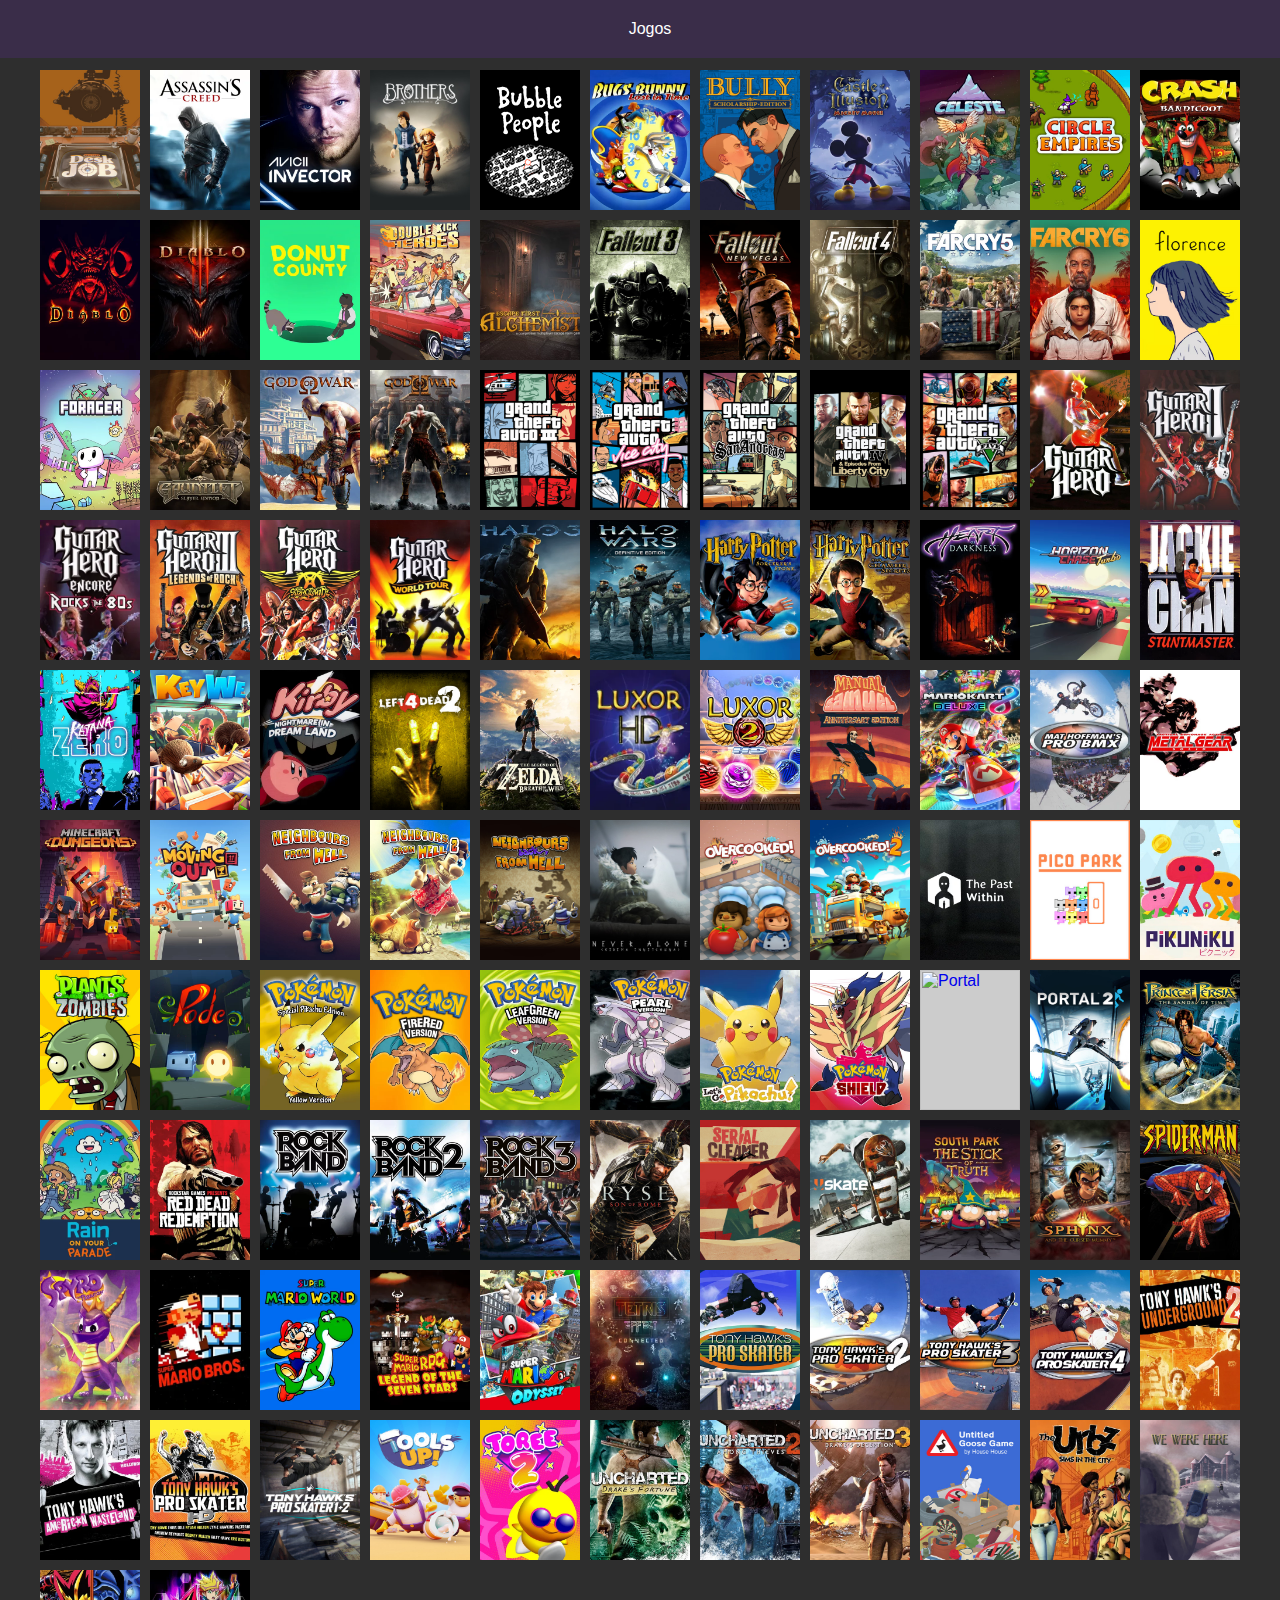
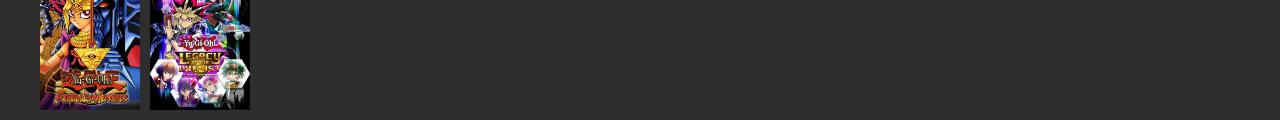
==== commit 400fc769: "30 09 2024" ====
--- a/jogos.html
+++ b/jogos.html
@@ -90,7 +90,7 @@
             <div class="grid-item"><img src="imagens/jogos/Pokémon Pearl.webp" title="Pokémon Pearl"></div>
             <div class="grid-item"><img src="imagens/jogos/Pokémon Let's Go, Pikachu!.webp" title="Pokémon Let's Go, Pikachu!"></div>
             <div class="grid-item"><img src="imagens/jogos/Pokémon Shield.webp" title="Pokémon Shield"></div>
-            <div class="grid-item"><img src="imagens/jogos/Portal.jpg" title="Portal"></div>
+            <div class="grid-item"><a href="https://www.igdb.com/games/portal" target="_blank"><img src="https://images.igdb.com/igdb/image/upload/t_cover_big/co1x7d.webp" title="Portal"></a></div>
             <div class="grid-item"><img src="imagens/jogos/Portal 2.jpg" title="Portal 2"></div>
             <div class="grid-item"><img src="imagens/jogos/Prince of Persia The Sands of Time.webp" title="Prince of Persia: The Sands of Time"></div>
             <div class="grid-item"><img src="imagens/jogos/Rain on Your Parade.webp" title="Rain on Your Parade"></div>
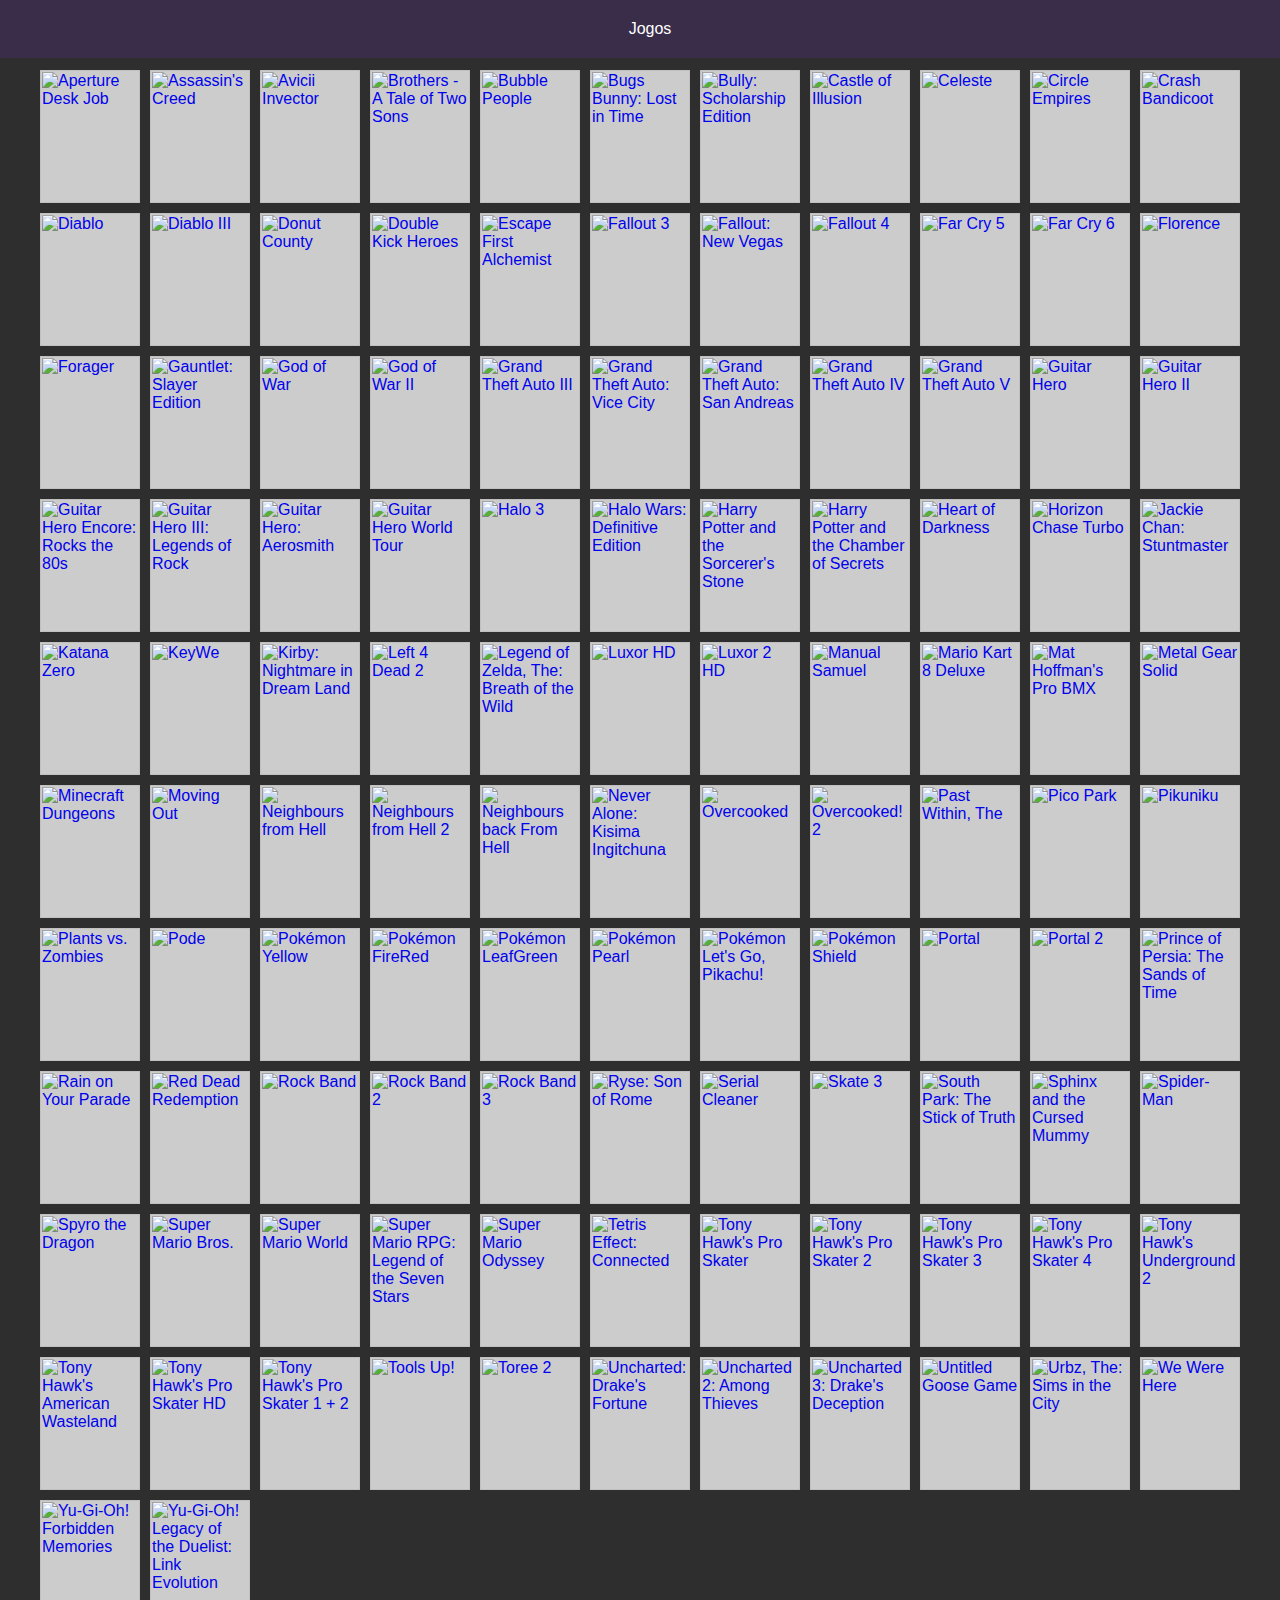
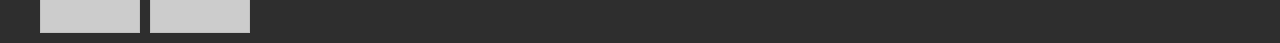
==== commit 2e430bbe: "02 10 2024" ====
--- a/jogos.html
+++ b/jogos.html
@@ -16,118 +16,118 @@
             <!--<a href="series.html">Séries</a>-->
         </div>
         <div class="grid-container">
-            <div class="grid-item"><img src="imagens/jogos/Aperture Desk Job.jpg" title="Aperture Desk Job"></div>
-            <div class="grid-item"><img src="imagens/jogos/Assassins Creed.webp" title="Assassin's Creed"></div>
-            <div class="grid-item"><img src="imagens/jogos/Avicii Invector.webp" title="Avicii Invector"></div>
-            <div class="grid-item"><img src="imagens/jogos/Brothers - A Tale of Two Sons.jpg" title="Brothers - A Tale of Two Sons"></div>
-            <div class="grid-item"><img src="imagens/jogos/Bubble People.png" title="Bubble People"></div>
-            <div class="grid-item"><img src="imagens/jogos/Bugs Bunny Lost in Time.webp" title="Bugs Bunny: Lost in Time"></div>
-            <div class="grid-item"><img src="imagens/jogos/Bully Scholarship Edition.jpg" title="Bully: Scholarship Edition"></div>
-            <div class="grid-item"><img src="imagens/jogos/Castle of Illusion.webp" title="Castle of Illusion"></div>
-            <div class="grid-item"><img src="imagens/jogos/Celeste.webp" title="Celeste"></div>
-            <div class="grid-item"><img src="imagens/jogos/Circle Empires.jpg" title="Circle Empires"></div>
-            <div class="grid-item"><img src="imagens/jogos/Crash Bandicoot.webp" title="Crash Bandicoot"></div>
-            <div class="grid-item"><img src="imagens/jogos/Diablo.webp" title="Diablo"></div>
-            <div class="grid-item"><img src="imagens/jogos/Diablo III.webp" title="Diablo III"></div>
-            <div class="grid-item"><img src="imagens/jogos/Donut County.webp" title="Donut County"></div>
-            <div class="grid-item"><img src="imagens/jogos/Double Kick Heroes.webp" title="Double Kick Heroes"></div>
-            <div class="grid-item"><img src="imagens/jogos/Escape First Alchemist.webp" title="Escape First Alchemist"></div>
-            <div class="grid-item"><img src="imagens/jogos/Fallout 3.jpg" title="Fallout 3"></div>
-            <div class="grid-item"><img src="imagens/jogos/Fallout New Vegas.jpg" title="Fallout: New Vegas"></div>
-            <div class="grid-item"><img src="imagens/jogos/Fallout 4.webp" title="Fallout 4"></div>
-            <div class="grid-item"><img src="imagens/jogos/Far Cry 5.webp" title="Far Cry 5"></div>
-            <div class="grid-item"><img src="imagens/jogos/Far Cry 6.webp" title="Far Cry 6"></div>
-            <div class="grid-item"><img src="imagens/jogos/Florence.jpg" title="Florence"></div>
-            <div class="grid-item"><img src="imagens/jogos/Forager.webp" title="Forager"></div>
-            <div class="grid-item"><img src="imagens/jogos/Gauntlet Slayer Edition.webp" title="Gauntlet Slayer Edition"></div>
-            <div class="grid-item"><img src="imagens/jogos/God of War.webp" title="God of War"></div>
-            <div class="grid-item"><img src="imagens/jogos/God of War II.webp" title="God of War II"></div>
-            <div class="grid-item"><img src="imagens/jogos/Grand Theft Auto III.jpg" title="Grand Theft Auto III"></div>
-            <div class="grid-item"><img src="imagens/jogos/Grand Theft Auto Vice City.jpg" title="Grand Theft Auto: Vice City"></div>
-            <div class="grid-item"><img src="imagens/jogos/Grand Theft Auto San Andreas.jpg" title="Grand Theft Auto: San Andreas"></div>
-            <div class="grid-item"><img src="imagens/jogos/Grand Theft Auto IV.jpg" title="Grand Theft Auto IV"></div>
-            <div class="grid-item"><img src="imagens/jogos/Grand Theft Auto V.jpg" title="Grand Theft Auto V"></div>
-            <div class="grid-item"><img src="imagens/jogos/Guitar Hero.webp" title="Guitar Hero"></div>
-            <div class="grid-item"><img src="imagens/jogos/Guitar Hero II.webp" title="Guitar Hero II"></div>
-            <div class="grid-item"><img src="imagens/jogos/Guitar Hero Encore Rocks the 80s.webp" title="Guitar Hero Encore: Rocks the 80s"></div>
-            <div class="grid-item"><img src="imagens/jogos/Guitar Hero III.webp" title="Guitar Hero III"></div>
-            <div class="grid-item"><img src="imagens/jogos/Guitar Hero Aerosmith.webp" title="Guitar Hero: Aerosmith"></div>
-            <div class="grid-item"><img src="imagens/jogos/Guitar Hero World Tour.webp" title="Guitar Hero World Tour"></div>
-            <div class="grid-item"><img src="imagens/jogos/Halo 3.webp" title="Halo 3"></div>
-            <div class="grid-item"><img src="imagens/jogos/Halo Wars Definitive Edition.jpg" title="Halo Wars: Definitive Edition"></div>
-            <div class="grid-item"><img src="imagens/jogos/Harry Potter and the Sorcerer's Stone.webp" title="Harry Potter and the Sorcerer's Stone"></div>
-            <div class="grid-item"><img src="imagens/jogos/Harry Potter and the Chamber of Secrets.webp" title="Harry Potter and the Chamber of Secrets"></div>
-            <div class="grid-item"><img src="imagens/jogos/Heart of Darkness.webp" title="Heart of Darkness"></div>
-            <div class="grid-item"><img src="imagens/jogos/Horizon Chase Turbo.webp" title="Horizon Chase Turbo"></div>
-            <div class="grid-item"><img src="imagens/jogos/Jackie Chan Stuntmaster.webp" title="Jackie Chan Stuntmaster"></div>
-            <div class="grid-item"><img src="imagens/jogos/Katana Zero.webp" title="Katana Zero"></div>
-            <div class="grid-item"><img src="imagens/jogos/KeyWe.jpg" title="KeyWe"></div>
-            <div class="grid-item"><img src="imagens/jogos/Kirby Nightmare In Dreamland.webp" title="Kirby Nightmare In Dreamland"></div>
-            <div class="grid-item"><img src="imagens/jogos/Left 4 Dead 2.jpg" title="Left 4 Dead 2"></div>
-            <div class="grid-item"><img src="imagens/jogos/Legend of Zelda, The Breath of the Wild.webp" title="Legend of Zelda, The: Breath of the Wild"></div>
-            <div class="grid-item"><img src="imagens/jogos/Luxor HD.webp" title="Luxor HD"></div>
-            <div class="grid-item"><img src="imagens/jogos/Luxor 2 HD.webp" title="Luxor 2 HD"></div>
-            <div class="grid-item"><img src="imagens/jogos/Manual Samuel.jpg" title="Manual Samuel"></div>
-            <div class="grid-item"><img src="imagens/jogos/Mario Kart 8 Deluxe.webp" title="Mario Kart 8 Deluxe"></div>
-            <div class="grid-item"><img src="imagens/jogos/Mat Hoffman's Pro BMX.webp" title="Mat Hoffman's Pro BMX"></div>
-            <div class="grid-item"><img src="imagens/jogos/Metal Gear Solid.webp" title="Metal Gear Solid"></div>
-            <div class="grid-item"><img src="imagens/jogos/Minecraft Dungeons.webp" title="Minecraft Dungeons"></div>
-            <div class="grid-item"><img src="imagens/jogos/Moving Out.webp" title="Moving Out"></div>
-            <div class="grid-item"><img src="imagens/jogos/Neighbours from Hell.webp" title="Neighbours from Hell"></div>
-            <div class="grid-item"><img src="imagens/jogos/Neighbours from Hell 2.webp" title="Neighbours from Hell 2"></div>
-            <div class="grid-item"><img src="imagens/jogos/Neighbours back From Hell.jpg" title="Neighbours back From Hell"></div>
-            <div class="grid-item"><img src="imagens/jogos/Never Alone (Kisima Ingitchuna).jpg" title="Never Alone (Kisima Ingitchuna)"></div>
-            <div class="grid-item"><img src="imagens/jogos/Overcooked.jpg" title="Overcooked"></div>
-            <div class="grid-item"><img src="imagens/jogos/Overcooked! 2.jpg" title="Overcooked! 2"></div>
-            <div class="grid-item"><img src="imagens/jogos/Past Within, The.webp" title="Past Within, The"></div>
-            <div class="grid-item"><img src="imagens/jogos/Pico Park.jpg" title="Pico Park"></div>
-            <div class="grid-item"><img src="imagens/jogos/Pikuniku.webp" title="Pikuniku"></div>
-            <div class="grid-item"><img src="imagens/jogos/Plants vs. Zombies.jpg" title="Plants vs. Zombies"></div>
-            <div class="grid-item"><img src="imagens/jogos/Pode.webp" title="Pode"></div>
-            <div class="grid-item"><img src="imagens/jogos/Pokémon Yellow.webp" title="Pokémon Yellow"></div>
-            <div class="grid-item"><img src="imagens/jogos/Pokémon FireRed.webp" title="Pokémon FireRed"></div>
-            <div class="grid-item"><img src="imagens/jogos/Pokémon LeafGreen.webp" title="Pokémon LeafGreen"></div>
-            <div class="grid-item"><img src="imagens/jogos/Pokémon Pearl.webp" title="Pokémon Pearl"></div>
-            <div class="grid-item"><img src="imagens/jogos/Pokémon Let's Go, Pikachu!.webp" title="Pokémon Let's Go, Pikachu!"></div>
-            <div class="grid-item"><img src="imagens/jogos/Pokémon Shield.webp" title="Pokémon Shield"></div>
+            <div class="grid-item"><a href="https://www.igdb.com/games/aperture-desk-job" target="_blank"><img src="https://images.igdb.com/igdb/image/upload/t_cover_big/co4ibh.webp" title="Aperture Desk Job"></a></div>
+            <div class="grid-item"><a href="https://www.igdb.com/games/assassin-s-creed" target="_blank"><img src="https://images.igdb.com/igdb/image/upload/t_cover_big/co1rrw.webp" title="Assassin's Creed"></a></div>
+            <div class="grid-item"><a href="https://www.igdb.com/games/avicii-invector" target="_blank"><img src="https://images.igdb.com/igdb/image/upload/t_cover_big/co24dj.webp" title="Avicii Invector"></a></div>
+            <div class="grid-item"><a href="https://www.igdb.com/games/brothers-a-tale-of-two-sons" target="_blank"><img src="https://images.igdb.com/igdb/image/upload/t_cover_big/co1rro.webp" title="Brothers - A Tale of Two Sons"></a></div>
+            <div class="grid-item"><a href="https://www.igdb.com/games/bubble-people" target="_blank"><img src="https://images.igdb.com/igdb/image/upload/t_cover_big/co40fl.webp" title="Bubble People"></a></div>
+            <div class="grid-item"><a href="https://www.igdb.com/games/bugs-bunny-lost-in-time" target="_blank"><img src="https://images.igdb.com/igdb/image/upload/t_cover_big/co7k5d.webp" title="Bugs Bunny: Lost in Time"></a></div>
+            <div class="grid-item"><a href="https://www.igdb.com/games/bully-scholarship-edition" target="_blank"><img src="https://images.igdb.com/igdb/image/upload/t_cover_big/co2gvl.webp" title="Bully: Scholarship Edition"></a></div>
+            <div class="grid-item"><a href="https://www.igdb.com/games/castle-of-illusion-starring-mickey-mouse--1" target="_blank"><img src="https://images.igdb.com/igdb/image/upload/t_cover_big/co3wiq.webp" title="Castle of Illusion"></a></div>
+            <div class="grid-item"><a href="https://www.igdb.com/games/celeste" target="_blank"><img src="https://images.igdb.com/igdb/image/upload/t_cover_big/co3byy.webp" title="Celeste"></a></div>
+            <div class="grid-item"><a href="https://www.igdb.com/games/circle-empires" target="_blank"><img src="https://images.igdb.com/igdb/image/upload/t_cover_big/jx5wiye8xi7xgfbwuofx.webp" title="Circle Empires"></a></div>
+            <div class="grid-item"><a href="https://www.igdb.com/games/crash-bandicoot" target="_blank"><img src="https://images.igdb.com/igdb/image/upload/t_cover_big/co555l.webp" title="Crash Bandicoot"></a></div>
+            <div class="grid-item"><a href="https://www.igdb.com/games/diablo" target="_blank"><img src="https://images.igdb.com/igdb/image/upload/t_cover_big/co3ggo.webp" title="Diablo"></a></div>
+            <div class="grid-item"><a href="https://www.igdb.com/games/diablo-iii" target="_blank"><img src="https://images.igdb.com/igdb/image/upload/t_cover_big/co2l1u.webp" title="Diablo III"></a></div>
+            <div class="grid-item"><a href="https://www.igdb.com/games/donut-county" target="_blank"><img src="https://images.igdb.com/igdb/image/upload/t_cover_big/co1qv8.webp" title="Donut County"></a></div>
+            <div class="grid-item"><a href="https://www.igdb.com/games/double-kick-heroes" target="_blank"><img src="https://images.igdb.com/igdb/image/upload/t_cover_big/co2eo5.webp" title="Double Kick Heroes"></a></div>
+            <div class="grid-item"><a href="https://www.igdb.com/games/escape-first-alchemist" target="_blank"><img src="https://images.igdb.com/igdb/image/upload/t_cover_big/co5h4z.webp" title="Escape First Alchemist"></a></div>
+            <div class="grid-item"><a href="https://www.igdb.com/games/fallout-3" target="_blank"><img src="https://images.igdb.com/igdb/image/upload/t_cover_big/co1ycw.webp" title="Fallout 3"></a></div>
+            <div class="grid-item"><a href="https://www.igdb.com/games/fallout-new-vegas" target="_blank"><img src="https://images.igdb.com/igdb/image/upload/t_cover_big/co1u60.webp" title="Fallout: New Vegas"></a></div>
+            <div class="grid-item"><a href="https://www.igdb.com/games/fallout-4" target="_blank"><img src="https://images.igdb.com/igdb/image/upload/t_cover_big/co1yc6.webp" title="Fallout 4"></a></div>
+            <div class="grid-item"><a href="https://www.igdb.com/games/far-cry-5" target="_blank"><img src="https://images.igdb.com/igdb/image/upload/t_cover_big/co21a6.webp" title="Far Cry 5"></a></div>
+            <div class="grid-item"><a href="https://www.igdb.com/games/far-cry-6" target="_blank"><img src="https://images.igdb.com/igdb/image/upload/t_cover_big/co2npg.webp" title="Far Cry 6"></a></div>
+            <div class="grid-item"><a href="https://www.igdb.com/games/florence" target="_blank"><img src="https://images.igdb.com/igdb/image/upload/t_cover_big/co295l.webp" title="Florence"></a></div>
+            <div class="grid-item"><a href="https://www.igdb.com/games/forager" target="_blank"><img src="https://images.igdb.com/igdb/image/upload/t_cover_big/co86yq.webp" title="Forager"></a></div>
+            <div class="grid-item"><a href="https://www.igdb.com/games/gauntlet--1" target="_blank"><img src="https://images.igdb.com/igdb/image/upload/t_cover_big/co2fon.webp" title="Gauntlet: Slayer Edition"></a></div>
+            <div class="grid-item"><a href="https://www.igdb.com/games/god-of-war" target="_blank"><img src="https://images.igdb.com/igdb/image/upload/t_cover_big/co3ddc.webp" title="God of War"></a></div>
+            <div class="grid-item"><a href="https://www.igdb.com/games/god-of-war-ii" target="_blank"><img src="https://images.igdb.com/igdb/image/upload/t_cover_big/co3dik.webp" title="God of War II"></a></div>
+            <div class="grid-item"><a href="https://www.igdb.com/games/grand-theft-auto-iii" target="_blank"><img src="https://images.igdb.com/igdb/image/upload/t_cover_big/co2lb8.webp" title="Grand Theft Auto III"></a></div>
+            <div class="grid-item"><a href="https://www.igdb.com/games/grand-theft-auto-vice-city" target="_blank"><img src="https://images.igdb.com/igdb/image/upload/t_cover_big/co2lbb.webp" title="Grand Theft Auto: Vice City"></a></div>
+            <div class="grid-item"><a href="https://www.igdb.com/games/grand-theft-auto-san-andreas" target="_blank"><img src="https://images.igdb.com/igdb/image/upload/t_cover_big/co2lb9.webp" title="Grand Theft Auto: San Andreas"></a></div>
+            <div class="grid-item"><a href="https://www.igdb.com/games/grand-theft-auto-iv" target="_blank"><img src="https://images.igdb.com/igdb/image/upload/t_cover_big/co2lbv.webp" title="Grand Theft Auto IV"></a></div>
+            <div class="grid-item"><a href="https://www.igdb.com/games/grand-theft-auto-v--2" target="_blank"><img src="https://images.igdb.com/igdb/image/upload/t_cover_big/co66qs.webp" title="Grand Theft Auto V"></a></div>
+            <div class="grid-item"><a href="https://www.igdb.com/games/guitar-hero" target="_blank"><img src="https://images.igdb.com/igdb/image/upload/t_cover_big/co1wa0.webp" title="Guitar Hero"></a></div>
+            <div class="grid-item"><a href="https://www.igdb.com/games/guitar-hero-ii" target="_blank"><img src="https://images.igdb.com/igdb/image/upload/t_cover_big/co1we2.webp" title="Guitar Hero II"></a></div>
+            <div class="grid-item"><a href="https://www.igdb.com/games/guitar-hero-encore-rocks-the-80s--1" target="_blank"><img src="https://images.igdb.com/igdb/image/upload/t_cover_big/co7hhv.webp" title="Guitar Hero Encore: Rocks the 80s"></a></div>
+            <div class="grid-item"><a href="https://www.igdb.com/games/guitar-hero-iii-legends-of-rock" target="_blank"><img src="https://images.igdb.com/igdb/image/upload/t_cover_big/co1wqm.webp" title="Guitar Hero III: Legends of Rock"></a></div>
+            <div class="grid-item"><a href="https://www.igdb.com/games/guitar-hero-aerosmith" target="_blank"><img src="https://images.igdb.com/igdb/image/upload/t_cover_big/co53lc.webp" title="Guitar Hero: Aerosmith"></a></div>
+            <div class="grid-item"><a href="https://www.igdb.com/games/guitar-hero-world-tour" target="_blank"><img src="https://images.igdb.com/igdb/image/upload/t_cover_big/co1wng.webp" title="Guitar Hero World Tour"></a></div>
+            <div class="grid-item"><a href="https://www.igdb.com/games/halo-3" target="_blank"><img src="https://images.igdb.com/igdb/image/upload/t_cover_big/co1xhc.webp" title="Halo 3"></a></div>
+            <div class="grid-item"><a href="https://www.igdb.com/games/halo-wars-definitive-edition" target="_blank"><img src="https://images.igdb.com/igdb/image/upload/t_cover_big/co41ko.webp" title="Halo Wars: Definitive Edition"></a></div>
+            <div class="grid-item"><a href="https://www.igdb.com/games/harry-potter-and-the-sorcerer-s-stone" target="_blank"><img src="https://images.igdb.com/igdb/image/upload/t_cover_big/co3jh0.webp" title="Harry Potter and the Sorcerer's Stone"></a></div>
+            <div class="grid-item"><a href="https://www.igdb.com/games/harry-potter-and-the-chamber-of-secrets--1" target="_blank"><img src="https://images.igdb.com/igdb/image/upload/t_cover_big/co3rbh.webp" title="Harry Potter and the Chamber of Secrets"></a></div>
+            <div class="grid-item"><a href="https://www.igdb.com/games/heart-of-darkness" target="_blank"><img src="https://images.igdb.com/igdb/image/upload/t_cover_big/co23nl.webp" title="Heart of Darkness"></a></div>
+            <div class="grid-item"><a href="https://www.igdb.com/games/horizon-chase-turbo" target="_blank"><img src="https://images.igdb.com/igdb/image/upload/t_cover_big/co27ow.webp" title="Horizon Chase Turbo"></a></div>
+            <div class="grid-item"><a href="https://www.igdb.com/games/jackie-chan-stuntmaster" target="_blank"><img src="https://images.igdb.com/igdb/image/upload/t_cover_big/co2f8i.webp" title="Jackie Chan: Stuntmaster"></a></div>
+            <div class="grid-item"><a href="https://www.igdb.com/games/katana-zero" target="_blank"><img src="https://images.igdb.com/igdb/image/upload/t_cover_big/co1isp.webp" title="Katana Zero"></a></div>
+            <div class="grid-item"><a href="https://www.igdb.com/games/keywe" target="_blank"><img src="https://images.igdb.com/igdb/image/upload/t_cover_big/co3jkn.webp" title="KeyWe"></a></div>
+            <div class="grid-item"><a href="https://www.igdb.com/games/kirby-nightmare-in-dream-land" target="_blank"><img src="https://images.igdb.com/igdb/image/upload/t_cover_big/co1wcd.webp" title="Kirby: Nightmare in Dream Land"></a></div>
+            <div class="grid-item"><a href="https://www.igdb.com/games/left-4-dead-2" target="_blank"><img src="https://images.igdb.com/igdb/image/upload/t_cover_big/co1y2f.webp" title="Left 4 Dead 2"></a></div>
+            <div class="grid-item"><a href="https://www.igdb.com/games/the-legend-of-zelda-breath-of-the-wild" target="_blank"><img src="https://images.igdb.com/igdb/image/upload/t_cover_small/co3p2d.png" title="Legend of Zelda, The: Breath of the Wild"></a></div>
+            <div class="grid-item"><a href="https://www.igdb.com/games/luxor-hd" target="_blank"><img src="https://images.igdb.com/igdb/image/upload/t_cover_big/co3phj.webp" title="Luxor HD"></a></div>
+            <div class="grid-item"><a href="https://www.igdb.com/games/luxor-2-hd" target="_blank"><img src="https://images.igdb.com/igdb/image/upload/t_cover_big/co3pyh.webp" title="Luxor 2 HD"></a></div>
+            <div class="grid-item"><a href="https://www.igdb.com/games/manual-samuel" target="_blank"><img src="https://images.igdb.com/igdb/image/upload/t_cover_big/co27lt.webp" title="Manual Samuel"></a></div>
+            <div class="grid-item"><a href="https://www.igdb.com/games/mario-kart-8-deluxe" target="_blank"><img src="https://images.igdb.com/igdb/image/upload/t_cover_big/co213p.webp" title="Mario Kart 8 Deluxe"></a></div>
+            <div class="grid-item"><a href="https://www.igdb.com/games/mat-hoffman-s-pro-bmx" target="_blank"><img src="https://images.igdb.com/igdb/image/upload/t_cover_big/co3gfr.webp" title="Mat Hoffman's Pro BMX"></a></div>
+            <div class="grid-item"><a href="https://www.igdb.com/games/metal-gear-solid" target="_blank"><img src="https://images.igdb.com/igdb/image/upload/t_cover_big/co7k2q.webp" title="Metal Gear Solid"></a></div>
+            <div class="grid-item"><a href="https://www.igdb.com/games/minecraft-dungeons" target="_blank"><img src="https://images.igdb.com/igdb/image/upload/t_cover_big/co233r.webp" title="Minecraft Dungeons"></a></div>
+            <div class="grid-item"><a href="https://www.igdb.com/games/moving-out" target="_blank"><img src="https://images.igdb.com/igdb/image/upload/t_cover_big/co1xlt.webp" title="Moving Out"></a></div>
+            <div class="grid-item"><a href="https://www.igdb.com/games/neighbours-from-hell--1" target="_blank"><img src="https://images.igdb.com/igdb/image/upload/t_cover_big/co7nn4.webp" title="Neighbours from Hell"></a></div>
+            <div class="grid-item"><a href="https://www.igdb.com/games/neighbours-from-hell-2-on-vacation" target="_blank"><img src="https://images.igdb.com/igdb/image/upload/t_cover_big/n3wpzjnyb4swnj6zkzpn.webp" title="Neighbours from Hell 2"></a></div>
+            <div class="grid-item"><a href="https://www.igdb.com/games/neighbours-back-from-hell" target="_blank"><img src="https://images.igdb.com/igdb/image/upload/t_cover_big/co2i3y.webp" title="Neighbours back From Hell"></a></div>
+            <div class="grid-item"><a href="https://www.igdb.com/games/never-alone-kisima-ingitchuna" target="_blank"><img src="https://images.igdb.com/igdb/image/upload/t_cover_big/co2h1t.webp" title="Never Alone: Kisima Ingitchuna"></a></div>
+            <div class="grid-item"><a href="https://www.igdb.com/games/overcooked" target="_blank"><img src="https://images.igdb.com/igdb/image/upload/t_cover_big/co262g.webp" title="Overcooked"></a></div>
+            <div class="grid-item"><a href="https://www.igdb.com/games/overcooked-2" target="_blank"><img src="https://images.igdb.com/igdb/image/upload/t_cover_big/co1usu.webp" title="Overcooked! 2"></a></div>
+            <div class="grid-item"><a href="https://www.igdb.com/games/the-past-within" target="_blank"><img src="https://images.igdb.com/igdb/image/upload/t_cover_big/co5k4n.webp" title="Past Within, The"></a></div>
+            <div class="grid-item"><a href="https://www.igdb.com/games/pico-park" target="_blank"><img src="https://images.igdb.com/igdb/image/upload/t_cover_big/co3kk9.webp" title="Pico Park"></a></div>
+            <div class="grid-item"><a href="https://www.igdb.com/games/pikuniku" target="_blank"><img src="https://images.igdb.com/igdb/image/upload/t_cover_big/co2gb6.webp" title="Pikuniku"></a></div>
+            <div class="grid-item"><a href="https://www.igdb.com/games/plants-vs-zombies" target="_blank"><img src="https://images.igdb.com/igdb/image/upload/t_cover_big/co69id.webp" title="Plants vs. Zombies"></a></div>
+            <div class="grid-item"><a href="https://www.igdb.com/games/pode" target="_blank"><img src="https://images.igdb.com/igdb/image/upload/t_cover_big/co26cu.webp" title="Pode"></a></div>
+            <div class="grid-item"><a href="https://www.igdb.com/games/pokemon-yellow-version-special-pikachu-edition" target="_blank"><img src="https://images.igdb.com/igdb/image/upload/t_cover_big/co5pih.webp" title="Pokémon Yellow"></a></div>
+            <div class="grid-item"><a href="https://www.igdb.com/games/pokemon-firered-version" target="_blank"><img src="https://images.igdb.com/igdb/image/upload/t_cover_big/co1ziq.webp" title="Pokémon FireRed"></a></div>
+            <div class="grid-item"><a href="https://www.igdb.com/games/pokemon-leafgreen-version" target="_blank"><img src="https://images.igdb.com/igdb/image/upload/t_cover_big/co1zip.webp" title="Pokémon LeafGreen"></a></div>
+            <div class="grid-item"><a href="https://www.igdb.com/games/pokemon-pearl-version" target="_blank"><img src="https://images.igdb.com/igdb/image/upload/t_cover_big/co1zio.webp" title="Pokémon Pearl"></a></div>
+            <div class="grid-item"><a href="https://www.igdb.com/games/pokemon-lets-go-pikachu" target="_blank"><img src="https://images.igdb.com/igdb/image/upload/t_cover_big/co1zjy.webp" title="Pokémon Let's Go, Pikachu!"></a></div>
+            <div class="grid-item"><a href="https://www.igdb.com/games/pokemon-shield" target="_blank"><img src="https://images.igdb.com/igdb/image/upload/t_cover_big/co1zk1.webp" title="Pokémon Shield"></a></div>
             <div class="grid-item"><a href="https://www.igdb.com/games/portal" target="_blank"><img src="https://images.igdb.com/igdb/image/upload/t_cover_big/co1x7d.webp" title="Portal"></a></div>
-            <div class="grid-item"><img src="imagens/jogos/Portal 2.jpg" title="Portal 2"></div>
-            <div class="grid-item"><img src="imagens/jogos/Prince of Persia The Sands of Time.webp" title="Prince of Persia: The Sands of Time"></div>
-            <div class="grid-item"><img src="imagens/jogos/Rain on Your Parade.webp" title="Rain on Your Parade"></div>
-            <div class="grid-item"><img src="imagens/jogos/Red Dead Redemption.webp" title="Red Dead Redemption"></div>
-            <div class="grid-item"><img src="imagens/jogos/Rock Band.webp" title="Rock Band"></div>
-            <div class="grid-item"><img src="imagens/jogos/Rock Band 2.webp" title="Rock Band 2"></div>
-            <div class="grid-item"><img src="imagens/jogos/Rock Band 3.webp" title="Rock Band 3"></div>
-            <div class="grid-item"><img src="imagens/jogos/Ryse Son of Rome.jpg" title="Ryse: Son of Rome"></div>
-            <div class="grid-item"><img src="imagens/jogos/Serial Cleaner.jpg" title="Serial Cleaner"></div>
-            <div class="grid-item"><img src="imagens/jogos/Skate 3.webp" title="Skate 3"></div>
-            <div class="grid-item"><img src="imagens/jogos/South Park The Stick of Truth.webp" title="South Park: The Stick of Truth"></div>
-            <div class="grid-item"><img src="imagens/jogos/Sphinx and the Cursed Mummy.jpg" title="Sphinx and the Cursed Mummy"></div>
-            <div class="grid-item"><img src="imagens/jogos/Spider-Man.webp" title="Spider-Man"></div>
-            <div class="grid-item"><img src="imagens/jogos/Spyro the Dragon.webp" title="Spyro the Dragon"></div>
-            <div class="grid-item"><img src="imagens/jogos/Super Mario Bros..webp" title="Super Mario Bros."></div>
-            <div class="grid-item"><img src="imagens/jogos/Super Mario World.webp" title="Super Mario World"></div>
-            <div class="grid-item"><img src="imagens/jogos/Super Mario RPG Legend of the Seven Stars.webp" title="Super Mario RPG: Legend of the Seven Stars"></div>
-            <div class="grid-item"><img src="imagens/jogos/Super Mario Odyssey.webp" title="Super Mario Odyssey"></div>
-            <div class="grid-item"><img src="imagens/jogos/Tetris Effect Connected.webp" title="Tetris Effect: Connected"></div>
-            <div class="grid-item"><img src="imagens/jogos/Tony Hawk's Pro Skater.webp" title="Tony Hawk's Pro Skater"></div>
-            <div class="grid-item"><img src="imagens/jogos/Tony Hawk's Pro Skater 2.webp" title="Tony Hawk's Pro Skater 2"></div>
-            <div class="grid-item"><img src="imagens/jogos/Tony Hawk's Pro Skater 3.webp" title="Tony Hawk's Pro Skater 3"></div>
-            <div class="grid-item"><img src="imagens/jogos/Tony Hawk's Pro Skater 4.webp" title="Tony Hawk's Pro Skater 4"></div>
-            <div class="grid-item"><img src="imagens/jogos/Tony Hawk's Underground 2.webp" title="Tony Hawk's Underground 2"></div>
-            <div class="grid-item"><img src="imagens/jogos/Tony Hawk's American Wasteland.webp" title="Tony Hawk's American Wasteland"></div>
-            <div class="grid-item"><img src="imagens/jogos/Tony Hawk's Pro Skater HD.webp" title="Tony Hawk's Pro Skater HD"></div>
-            <div class="grid-item"><img src="imagens/jogos/Tony Hawk's Pro Skater 1 + 2.jpg" title="Tony Hawk's Pro Skater 1 + 2"></div>
-            <div class="grid-item"><img src="imagens/jogos/Tools Up!.jpg" title="Tools Up!"></div>
-            <div class="grid-item"><img src="imagens/jogos/Toree 2.webp" title="Toree 2"></div>
-            <div class="grid-item"><img src="imagens/jogos/Uncharted Drake's Fortune.webp" title="Uncharted: Drake's Fortune"></div>
-            <div class="grid-item"><img src="imagens/jogos/Uncharted 2 Among Thieves.webp" title="Uncharted 2: Among Thieves"></div>
-            <div class="grid-item"><img src="imagens/jogos/Uncharted 3 Drake's Deception.webp" title="Uncharted 3: Drake's Deception"></div>
-            <div class="grid-item"><img src="imagens/jogos/Untitled Goose Game.jpg" title="Untitled Goose Game"></div>
-            <div class="grid-item"><img src="imagens/jogos/Urbz, The Sims in the City.webp" title="Urbz, The: Sims in the City"></div>
-            <div class="grid-item"><img src="imagens/jogos/We Were Here.jpg" title="We Were Here"></div>
-            <div class="grid-item"><img src="imagens/jogos/Yu-Gi-Oh! Forbidden Memories.webp" title="Yu-Gi-Oh! Forbidden Memories"></div>
-            <div class="grid-item"><img src="imagens/jogos/Yu-Gi-Oh! Legacy of the Duelist Link Evolution.webp" title="Yu-Gi-Oh! Legacy of the Duelist: Link Evolution"></div>
+            <div class="grid-item"><a href="https://www.igdb.com/games/portal-2" target="_blank"><img src="https://images.igdb.com/igdb/image/upload/t_cover_big/co1rs4.webp" title="Portal 2"></a></div>
+            <div class="grid-item"><a href="https://www.igdb.com/games/prince-of-persia-the-sands-of-time" target="_blank"><img src="https://images.igdb.com/igdb/image/upload/t_cover_big/co4t8l.webp" title="Prince of Persia: The Sands of Time"></a></div>
+            <div class="grid-item"><a href="https://www.igdb.com/games/rain-on-your-parade" target="_blank"><img src="https://images.igdb.com/igdb/image/upload/t_cover_big/co3w37.webp" title="Rain on Your Parade"></a></div>
+            <div class="grid-item"><a href="https://www.igdb.com/games/red-dead-redemption" target="_blank"><img src="https://images.igdb.com/igdb/image/upload/t_cover_big/co2lcv.webp" title="Red Dead Redemption"></a></div>
+            <div class="grid-item"><a href="https://www.igdb.com/games/rock-band" target="_blank"><img src="https://images.igdb.com/igdb/image/upload/t_cover_big/co20bb.webp" title="Rock Band"></a></div>
+            <div class="grid-item"><a href="https://www.igdb.com/games/rock-band-2" target="_blank"><img src="https://images.igdb.com/igdb/image/upload/t_cover_big/co1wp9.webp" title="Rock Band 2"></a></div>
+            <div class="grid-item"><a href="https://www.igdb.com/games/rock-band-3" target="_blank"><img src="https://images.igdb.com/igdb/image/upload/t_cover_big/co1wpd.webp" title="Rock Band 3"></a></div>
+            <div class="grid-item"><a href="https://www.igdb.com/games/ryse-son-of-rome" target="_blank"><img src="https://images.igdb.com/igdb/image/upload/t_cover_big/co2r7y.webp" title="Ryse: Son of Rome"></a></div>
+            <div class="grid-item"><a href="https://www.igdb.com/games/serial-cleaner" target="_blank"><img src="https://images.igdb.com/igdb/image/upload/t_cover_big/co1tve.webp" title="Serial Cleaner"></a></div>
+            <div class="grid-item"><a href="https://www.igdb.com/games/skate-3" target="_blank"><img src="https://images.igdb.com/igdb/image/upload/t_cover_big/co1o4l.webp" title="Skate 3"></a></div>
+            <div class="grid-item"><a href="https://www.igdb.com/games/south-park-the-stick-of-truth" target="_blank"><img src="https://images.igdb.com/igdb/image/upload/t_cover_big/co1v8x.webp" title="South Park: The Stick of Truth"></a></div>
+            <div class="grid-item"><a href="https://www.igdb.com/games/sphinx-and-the-cursed-mummy" target="_blank"><img src="https://images.igdb.com/igdb/image/upload/t_cover_big/co2rdn.webp" title="Sphinx and the Cursed Mummy"></a></div>
+            <div class="grid-item"><a href="https://www.igdb.com/games/spider-man--5" target="_blank"><img src="https://images.igdb.com/igdb/image/upload/t_cover_big/co2xxq.webp" title="Spider-Man"></a></div>
+            <div class="grid-item"><a href="https://www.igdb.com/games/spyro-the-dragon" target="_blank"><img src="https://images.igdb.com/igdb/image/upload/t_cover_big/co3kmh.webp" title="Spyro the Dragon"></a></div>
+            <div class="grid-item"><a href="https://www.igdb.com/games/super-mario-bros" target="_blank"><img src="https://images.igdb.com/igdb/image/upload/t_cover_big/co6pib.webp" title="Super Mario Bros."></a></div>
+            <div class="grid-item"><a href="https://www.igdb.com/games/super-mario-world--1" target="_blank"><img src="https://images.igdb.com/igdb/image/upload/t_cover_big/co31e7.webp" title="Super Mario World"></a></div>
+            <div class="grid-item"><a href="https://www.igdb.com/games/super-mario-rpg-legend-of-the-seven-stars" target="_blank"><img src="https://images.igdb.com/igdb/image/upload/t_cover_big/co5r6p.webp" title="Super Mario RPG: Legend of the Seven Stars"></a></div>
+            <div class="grid-item"><a href="https://www.igdb.com/games/super-mario-odyssey" target="_blank"><img src="https://images.igdb.com/igdb/image/upload/t_cover_big/co1mxf.webp" title="Super Mario Odyssey"></a></div>
+            <div class="grid-item"><a href="https://www.igdb.com/games/tetris-effect-connected" target="_blank"><img src="https://images.igdb.com/igdb/image/upload/t_cover_big/co7kus.webp" title="Tetris Effect: Connected"></a></div>
+            <div class="grid-item"><a href="https://www.igdb.com/games/tony-hawk-s-pro-skater" target="_blank"><img src="https://images.igdb.com/igdb/image/upload/t_cover_big/co1y79.webp" title="Tony Hawk's Pro Skater"></a></div>
+            <div class="grid-item"><a href="https://www.igdb.com/games/tony-hawk-s-pro-skater-2" target="_blank"><img src="https://images.igdb.com/igdb/image/upload/t_cover_big/co1y77.webp" title="Tony Hawk's Pro Skater 2"></a></div>
+            <div class="grid-item"><a href="https://www.igdb.com/games/tony-hawk-s-pro-skater-3" target="_blank"><img src="https://images.igdb.com/igdb/image/upload/t_cover_big/co2nj3.webp" title="Tony Hawk's Pro Skater 3"></a></div>
+            <div class="grid-item"><a href="https://www.igdb.com/games/tony-hawk-s-pro-skater-4" target="_blank"><img src="https://images.igdb.com/igdb/image/upload/t_cover_big/co48wx.webp" title="Tony Hawk's Pro Skater 4"></a></div>
+            <div class="grid-item"><a href="https://www.igdb.com/games/tony-hawk-s-underground-2" target="_blank"><img src="https://images.igdb.com/igdb/image/upload/t_cover_big/co1p3f.webp" title="Tony Hawk's Underground 2"></a></div>
+            <div class="grid-item"><a href="https://www.igdb.com/games/tony-hawk-s-american-wasteland" target="_blank"><img src="https://images.igdb.com/igdb/image/upload/t_cover_big/co1p3c.webp" title="Tony Hawk's American Wasteland"></a></div>
+            <div class="grid-item"><a href="https://www.igdb.com/games/tony-hawk-s-pro-skater-hd" target="_blank"><img src="https://images.igdb.com/igdb/image/upload/t_cover_big/co494x.webp" title="Tony Hawk's Pro Skater HD"></a></div>
+            <div class="grid-item"><a href="https://www.igdb.com/games/tony-hawks-pro-skater-1-plus-2" target="_blank"><img src="https://images.igdb.com/igdb/image/upload/t_cover_big/co25u7.webp" title="Tony Hawk's Pro Skater 1 + 2"></a></div>
+            <div class="grid-item"><a href="https://www.igdb.com/games/tools-up" target="_blank"><img src="https://images.igdb.com/igdb/image/upload/t_cover_big/co1tpp.webp" title="Tools Up!"></a></div>
+            <div class="grid-item"><a href="https://www.igdb.com/games/toree-2" target="_blank"><img src="https://images.igdb.com/igdb/image/upload/t_cover_big/co3wb3.webp" title="Toree 2"></a></div>
+            <div class="grid-item"><a href="https://www.igdb.com/games/uncharted-drake-s-fortune" target="_blank"><img src="https://images.igdb.com/igdb/image/upload/t_cover_big/co1tp7.webp" title="Uncharted: Drake's Fortune"></a></div>
+            <div class="grid-item"><a href="https://www.igdb.com/games/uncharted-2-among-thieves" target="_blank"><img src="https://images.igdb.com/igdb/image/upload/t_cover_big/co1tnb.webp" title="Uncharted 2: Among Thieves"></a></div>
+            <div class="grid-item"><a href="https://www.igdb.com/games/uncharted-3-drake-s-deception" target="_blank"><img src="https://images.igdb.com/igdb/image/upload/t_cover_big/co1tp8.webp" title="Uncharted 3: Drake's Deception"></a></div>
+            <div class="grid-item"><a href="https://www.igdb.com/games/untitled-goose-game" target="_blank"><img src="https://images.igdb.com/igdb/image/upload/t_cover_big/co1vqc.webp" title="Untitled Goose Game"></a></div>
+            <div class="grid-item"><a href="https://www.igdb.com/games/the-urbz-sims-in-the-city" target="_blank"><img src="https://images.igdb.com/igdb/image/upload/t_cover_big/co1zo9.webp" title="Urbz, The: Sims in the City"></a></div>
+            <div class="grid-item"><a href="https://www.igdb.com/games/we-were-here" target="_blank"><img src="https://images.igdb.com/igdb/image/upload/t_cover_big/co1odo.webp" title="We Were Here"></a></div>
+            <div class="grid-item"><a href="https://www.igdb.com/games/yu-gi-oh-forbidden-memories" target="_blank"><img src="https://images.igdb.com/igdb/image/upload/t_cover_big/co1ui5.webp" title="Yu-Gi-Oh! Forbidden Memories"></a></div>
+            <div class="grid-item"><a href="https://www.igdb.com/games/yu-gi-oh-legacy-of-the-duelist-link-evolution" target="_blank"><img src="https://images.igdb.com/igdb/image/upload/t_cover_big/co1ujo.webp" title="Yu-Gi-Oh! Legacy of the Duelist: Link Evolution"></a></div>
             <!-- Adicione mais imagens conforme necessário -->
         </div>
     </div>
--- a/css/styles.css
+++ b/css/styles.css
@@ -81,7 +81,7 @@
 
 .grid-item {
     width: 100px;
-    height: 140px;
+    height: 133px;
     background-color: #ccc;
     /*border-radius: 15px; This is a single-line comment */
     overflow: hidden;
